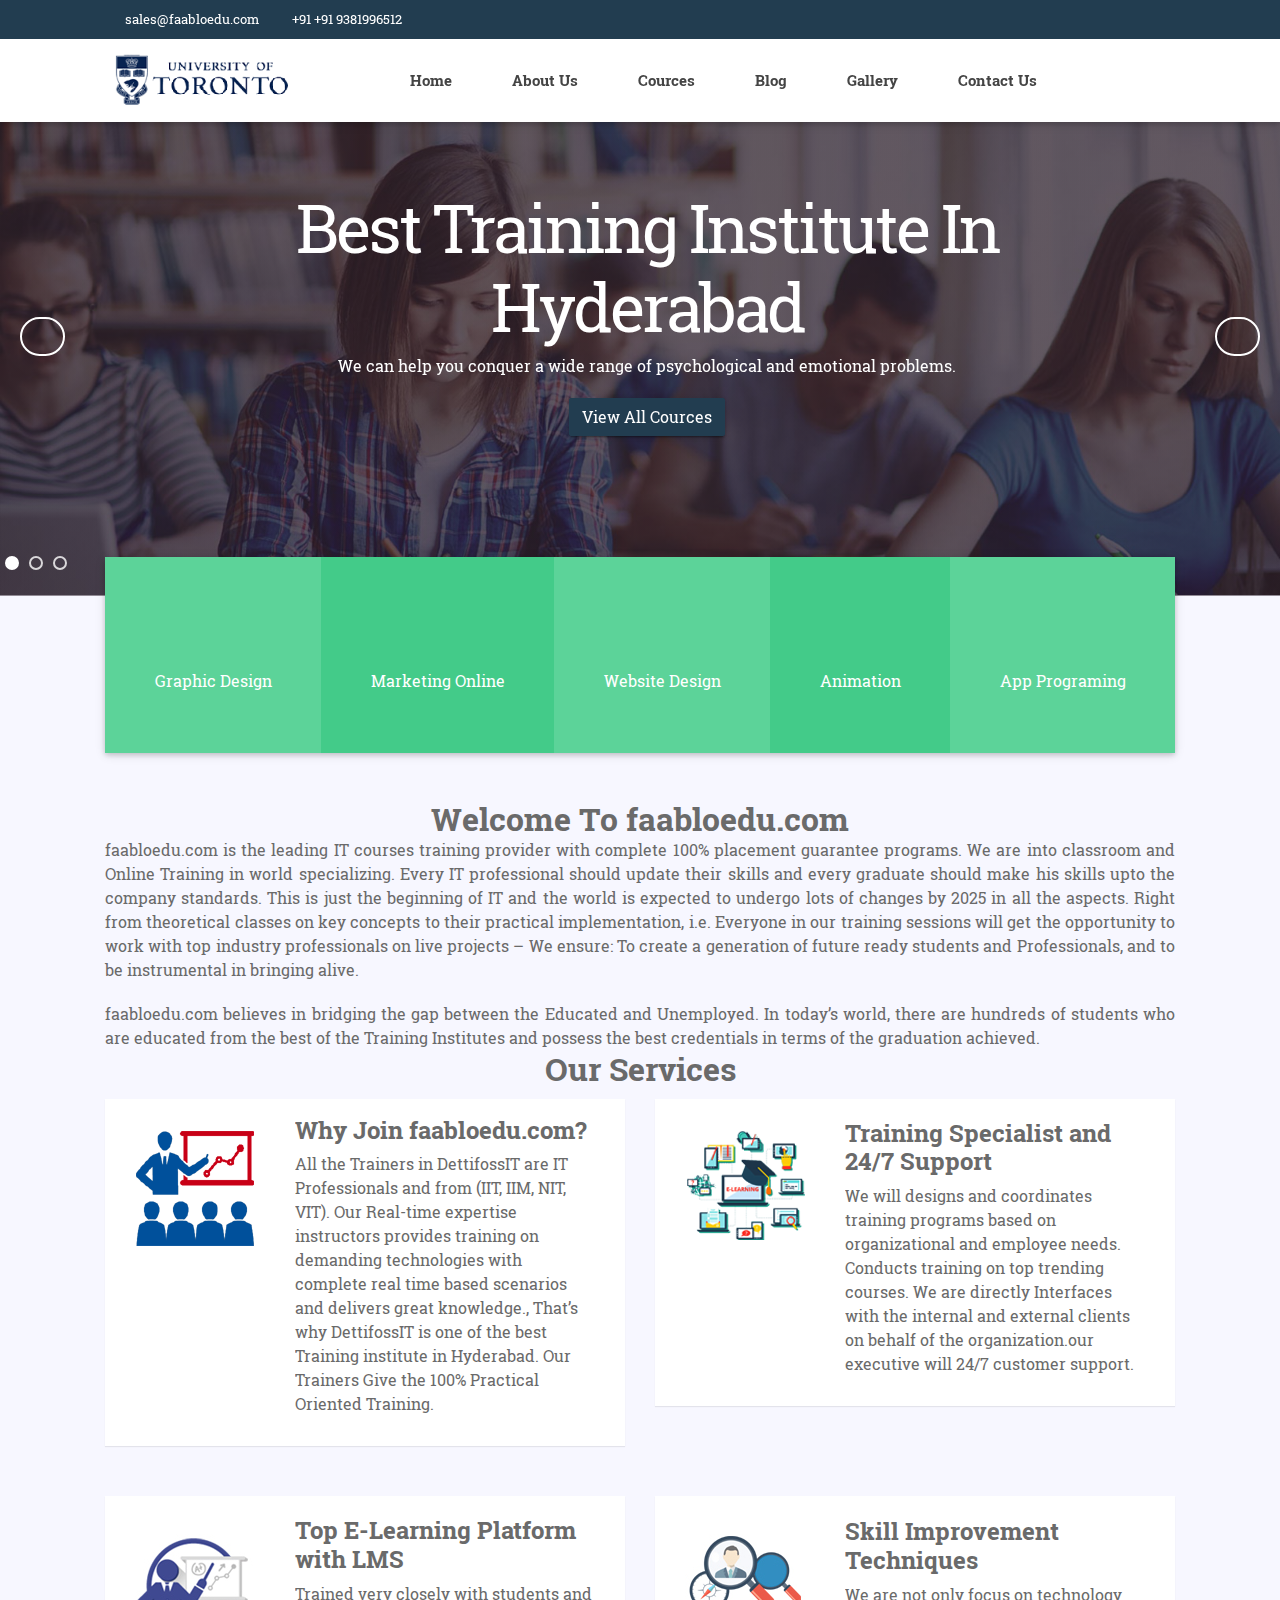
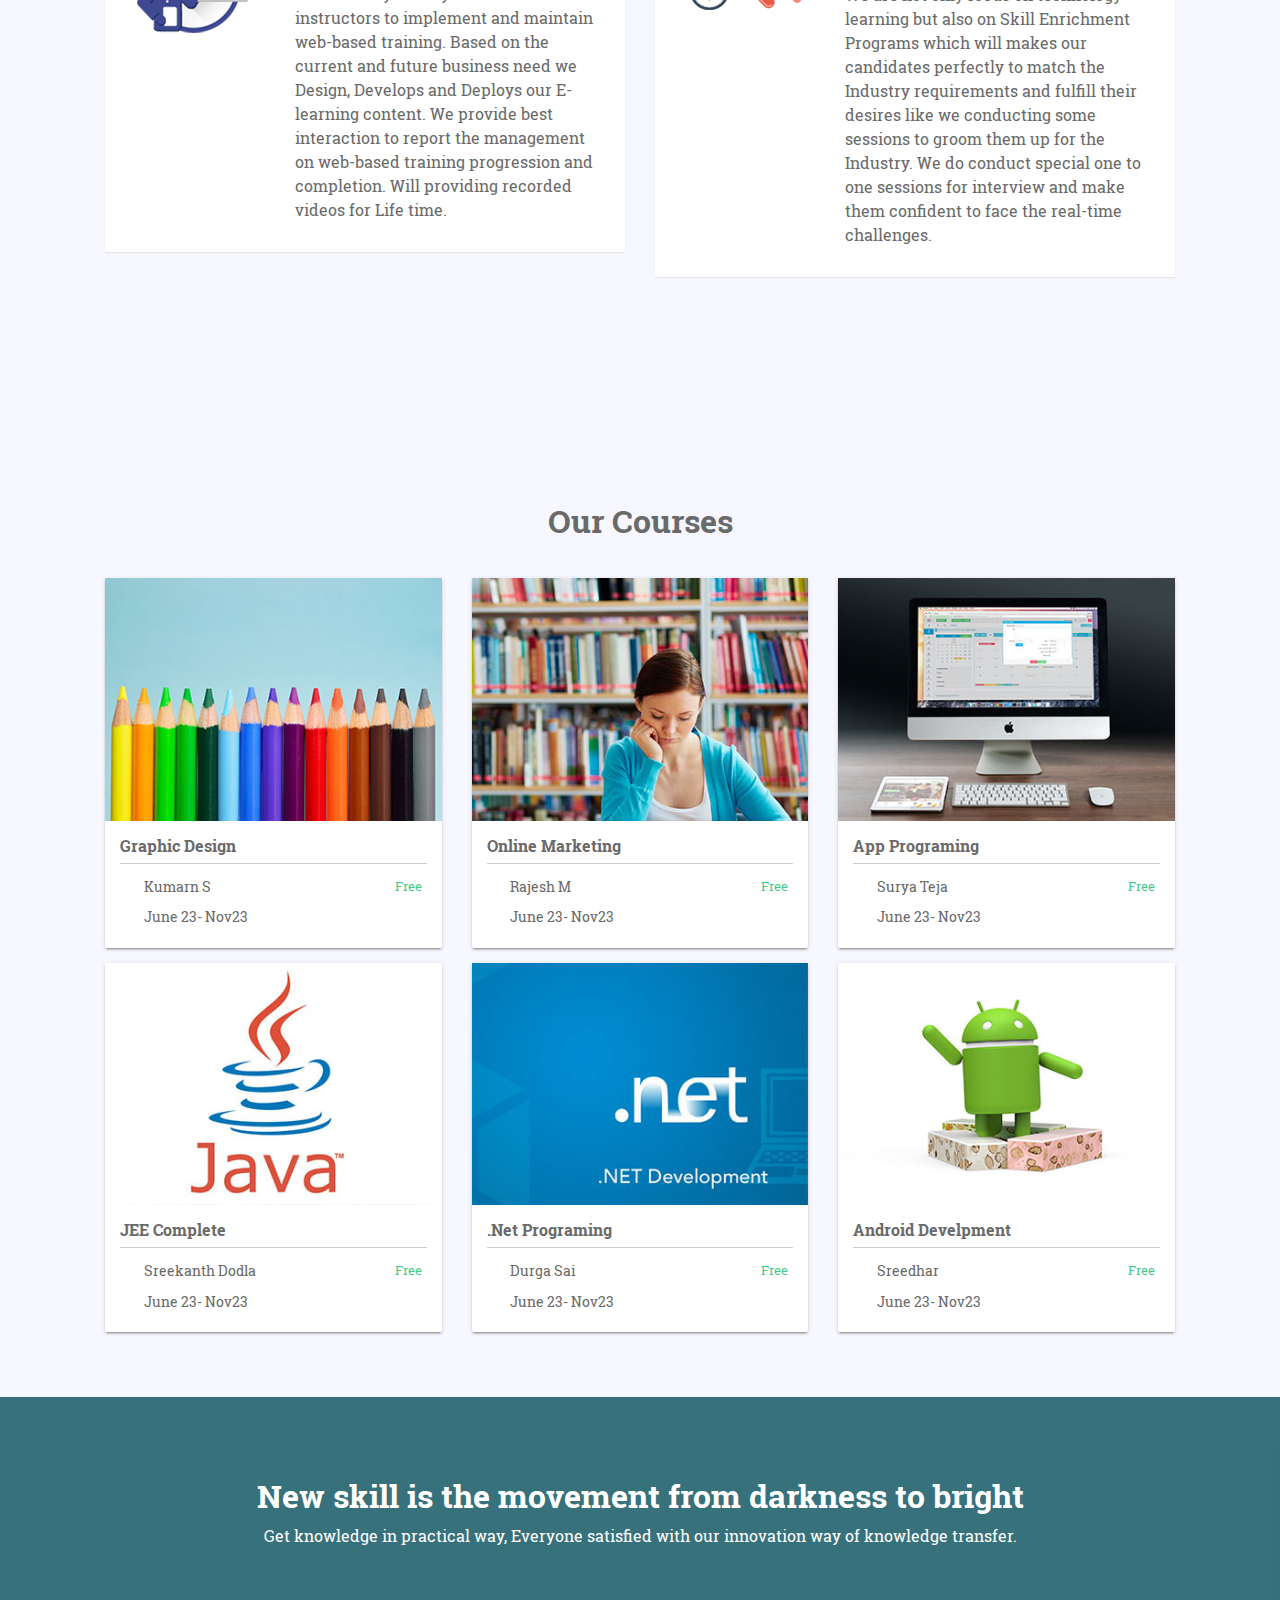
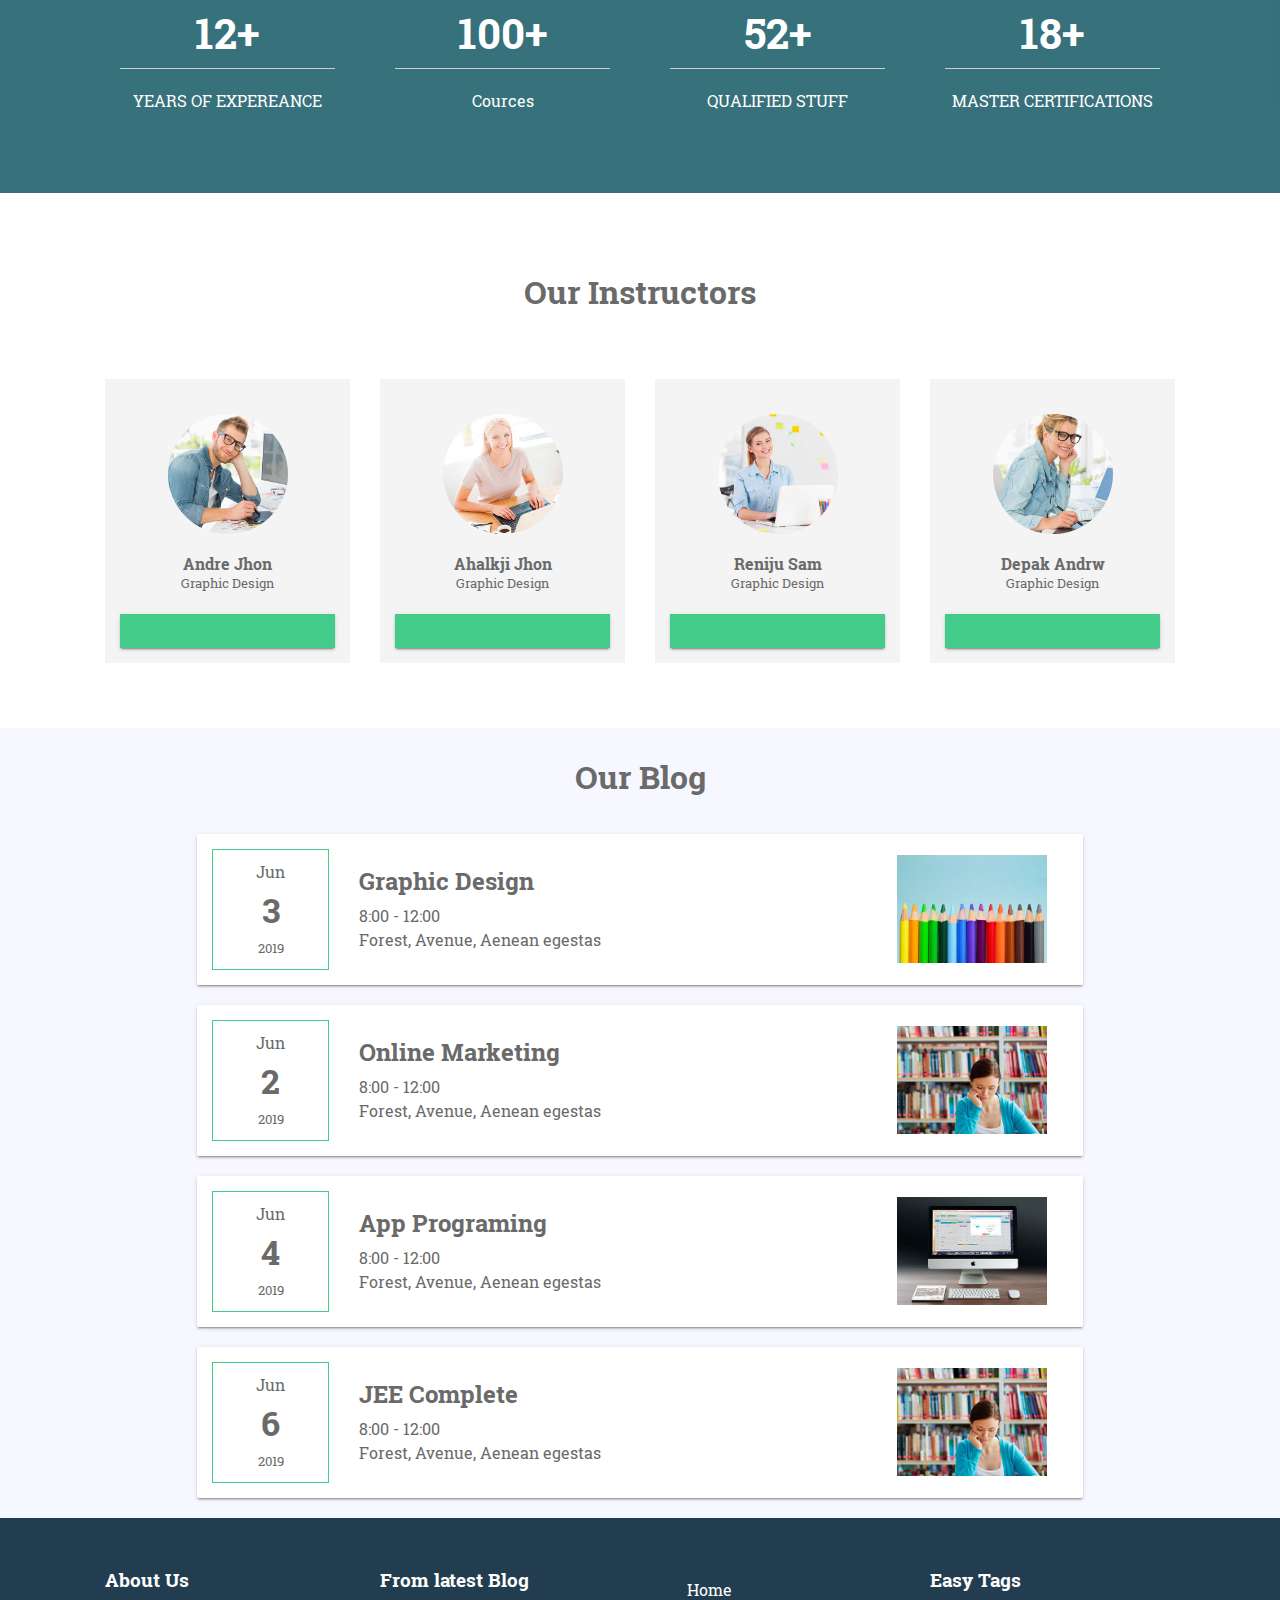
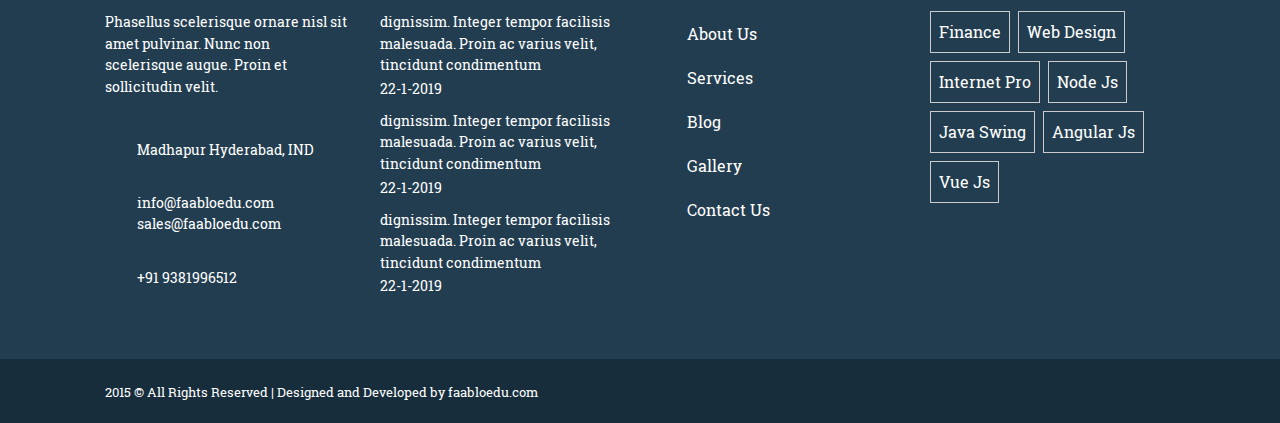
==== index.html @ 331299e4 "Add files via upload" ====
<!doctype html>
<html lang="en">

<head>
    <meta charset="utf-8">
    <meta name="viewport" content="width=device-width, initial-scale=1, shrink-to-fit=no">
    <title> faabloedu.com</title>

    <link rel="shortcut icon" href="assets/images/fav.jpg">
    <link rel="stylesheet" href="assets/css/bootstrap.min.css">
    <link rel="stylesheet" href="assets/css/fontawsom-all.min.css">
    <link rel="stylesheet" href="assets/plugins/slider/css/owl.carousel.min.css">
    <link rel="stylesheet" href="assets/plugins/slider/css/owl.theme.default.css">
    <link rel="stylesheet" type="text/css" href="assets/css/style.css" />
</head>

<body>
    
    <!-- ################# Header Starts Here#######################--->
    <header>
        <div class="header-top">
            <div class="container">
                <div class="row">
                    <div class="col-lg-7 col-md-12 left-item">
                        <ul>
                            <li><i class="fas fa-envelope-square"></i>sales@faabloedu.com</li>
                            <li><i class="fas fa-phone-square"></i> +91 +91 9381996512</li>
                        </ul>
                    </div>
                    <div class="col-lg-5 d-none d-lg-block right-item">
                        <ul>
                            <li><a><i class="fab fa-github"></i></a></li>
                            <li><a><i class="fab fa-google-plus-g"></i></a></li>
                            <li> <a><i class="fab fa-pinterest-p"></i></a></li>
                            <li><a><i class="fab fa-twitter"></i></a></li>
                            <li> <a><i class="fab fa-facebook-f"></i></a></li>
                        </ul>
                    </div>
                </div>

            </div>
        </div>
        <div id="nav-head" class="header-nav">
            <div class="container">
                <div class="row">
                    <div class="col-md-3 col-sm-12 nav-img">
                        <img src="assets/images/logo.png" alt="">
                       <a data-toggle="collapse" data-target="#menu" href="#menu" ><i class="fas d-block d-md-none small-menu fa-bars"></i></a>
                    </div>
                    <div id="menu" class="col-md-9 d-none d-md-block nav-item">
                        <ul>
                            <li><a href="index.html">Home</a></li>
                            <li><a href="about_us.html">About Us</a></li>
                            <li><a href="cources.html">Cources</a></li>
                            <li><a href="blog.html">Blog</a></li>
                            <li><a href="gallery.html">Gallery</a></li>
                            <li><a href="contact_us.html">Contact Us</a></li>
                        </ul>
                    </div>
                </div>

            </div>
        </div>

    </header>
    
    
    <!-- ################# Slider Starts Here#######################--->
     <div class="slider">
        <!-- Set up your HTML -->
        <div class="owl-carousel ">
            <div class="slider-img">
                <div class="item">
                    <div class="slider-img"><img src="assets/images/slider/slider-1.jpg" alt=""></div>
                    <div class="container">
                        <div class="row">
                            <div class="col-lg-offset-2 col-lg-8 col-md-offset-2 col-md-8 col-sm-12 col-xs-12">
                                <div class="slider-captions">
                                    <h1 class="slider-title">Best Training Institute In Hyderabad</h1>
                                    <p class="slider-text hidden-xs">We can help you conquer a wide range of psychological and emotional problems.</p>
                                    <a href="#" class="btn btn-success hidden-xs">View All Cources</a>
                                </div>
                            </div>
                        </div>
                    </div>
                </div>
            </div>
            <div class="item">
                <div class="slider-img"><img src="assets/images/slider/slider-2.jpg" alt=""></div>
                <div class="container">
                    <div class="row">
                        <div class="col-lg-offset-2 col-lg-8 col-md-offset-2 col-md-8 col-sm-12 col-xs-12">
                            <div class="slider-captions">
                                <h1 class="slider-title">ServiceNow Training in Hyderabad</h1>
                                <p class="slider-text hidden-xs">Guaranteed Placement and Software IT Training Institute</p>
                                <a href="#" class="btn btn-success hidden-xs">Schedule A Visit</a>
                            </div>
                        </div>
                    </div>
                </div>
            </div>
            <div class="item">
                <div class="slider-img"> <img src="assets/images/slider/slider-3.jpg" alt=""></div>
                <div class="container">
                    <div class="row">
                        <div class="col-lg-offset-2 col-lg-8 col-md-offset-2 col-md-8 col-sm-12 col-xs-12">
                            <div class="slider-captions">
                                <h1 class="slider-title">IT training with placement institute in Hyderabad</h1>
                                <p class="slider-text hidden-xs">Get knowledge in practical way, Everyone satisfied with our innovation way of knowledge transfer.</p>
                                <a href="#" class="btn btn-success hidden-xs">Join Today</a>
                            </div>
                        </div>
                    </div>
                </div>
            </div>
        </div>
    </div>
    
    
        <!-- ################# Key Features Starts Here#######################--->
    <div class="key-features">
        <div class="container">
            <div class="row key-row no-margin">
                <div class="box c1">
                   <i class="fas fa-project-diagram"></i>
                    <p>Graphic Design</p>
                </div>
                <div class="box c2">
                     <i class="fas fa-space-shuttle"></i>
                    <p>Marketing Online</p>
                </div>
                <div class="box c1">
                    <i class="fas fa-globe-americas"></i>
                    <p>Website Design</p>
                </div>
                <div class="box c2">
                    <i class="fas fa-feather-alt"></i>
                    <p>Animation</p>
                </div>
                <div class="box c1">
                     <i class="fab fa-app-store-ios"></i>
                    <p>App Programing</p>
                </div>
            </div>
        </div>
    </div>
<style>
    .flat-row {
    clear: both;
    display: block;
    position: relative;
    padding-top: 180px;
    padding-right: 0;
    padding-bottom: 0px;
    padding-left: 0;
}
</style>
    
        <section class="flat-row padding2">
            <div class="container">
		<div class="row">
                    <div class="col-lg-12 col-md-12 col-sm-12">
                    <div class="title-section style3 text-center">
                        <h2 class="title" style="margin-bottom:0px!important;">Welcome To faabloedu.com</h2>
                    </div>
                   
                    <p style="margin-bottom:20px;" align="justify">faabloedu.com is the leading IT courses training provider with complete 100% placement guarantee programs. We are into classroom and Online Training in world specializing. Every IT professional should update their skills and every graduate should make his skills upto the company standards. This is just the beginning of IT and the world is expected to undergo lots of changes by 2025 in all the aspects. Right from theoretical classes on key concepts to their practical implementation, i.e.  Everyone in our training sessions will get the opportunity to work with top industry professionals on live projects – We ensure: To create a generation of future ready students and Professionals, and to be instrumental in bringing alive.</p>

<p align="justify">faabloedu.com believes in bridging the gap between the Educated and Unemployed. In today’s world, there are hundreds of students who are educated from the best of the Training Institutes and possess the best credentials in terms of the graduation achieved.</p>
<!-- <p>We provide Servicenow training in Hyderabd, Azure Devops Training in Hyderabad, </p> -->
                    </div>
                 </div>
            </div>
            </section>

            <style>
                .section-services .service-item {
    background: #FFFFFF;
    padding: 30px;
    margin-bottom: 30px;
    position: relative;
    box-shadow: 0 1px 1px rgb(0 0 0 / 8%);
    -moz-box-shadow: 0 1px 1px rgba(0, 0, 0, 0.08);
    -webkit-box-shadow: 0 1px 1px rgb(0 0 0 / 8%);
    transition: all 100ms ease-out 0s;
}

.section-services .service-item {
    background: #FFFFFF;
    padding: 30px;
    margin-bottom: 30px;
    position: relative;
    box-shadow: 0 1px 1px rgb(0 0 0 / 8%);
    -moz-box-shadow: 0 1px 1px rgba(0, 0, 0, 0.08);
    -webkit-box-shadow: 0 1px 1px rgb(0 0 0 / 8%);
    transition: all 100ms ease-out 0s;
}
.section-services .service-item .service-image img {
    max-width: 120px;
    height: auto;
}
.section-services .service-item .service-content {
    overflow: hidden;
}


            </style>

            <!----->

            <section id="services"  class="section-services section-padding section-meta onepage-section" >                       
                <div class="container">
                <div class="title-section style3 text-center">
                           <h2 class="title" style="margin-bottom:0px!important;">Our Services</h2>
                       </div>
                                  
                                   <div class="row">
                                                   <div class="col-sm-6 col-md-6 col-lg-6 wow slideInUp" style="padding-top:10px;">
                                   <div class="service-item ">
                                   <div class="service-image"><img src="images/Classroom-Learning-Icon.png" alt="Why Join Dettifoss"/></div>                                    
                                   <div class="service-content" style="margin-top: -130px;margin-left: 160px;">
                                           <h4 class="service-title">Why Join faabloedu.com?</h4>
                                           <p>All the Trainers in DettifossIT are IT Professionals and from (IIT, IIM, NIT, VIT). Our Real-time expertise instructors provides training on demanding technologies with complete real time based scenarios and delivers great knowledge., That’s why DettifossIT is one of the best Training institute in Hyderabad. Our Trainers Give the 100% Practical Oriented Training.</p>
                                       </div>
                                   </div>
                               </div>
                                  <div class="col-sm-6 col-md-6 col-lg-6 wow slideInUp"  style="padding-top:10px;">
                                   <div class="service-item ">
                                    <div class="service-image">
                                      <img src="images/feature7.png" alt="Online Training"/></div>                                   
                                        <div class="service-content" style="margin-top: -130px;margin-left: 160px;">
                                           <h4 class="service-title">Training Specialist and 24/7 Support </h4>
                                           <p>We will designs and coordinates training programs based on organizational and employee needs. Conducts training on top trending courses. We are directly  Interfaces with the internal and external clients on behalf of the organization.our executive will 24/7 customer support. </p><!-- ... <br/><a href="">- See more </a> -->
                                       </div>
                                   </div>
                               </div>
                                 <div class="col-sm-6 col-md-6 col-lg-6 clearleft wow slideInUp"  style="padding-top:20px;">
                                 <div class="service-item ">
                                 <div class="service-image">
                                 <img src="images/publicworkshop-icon-blue.jpg" alt="Top E-Learning Platform with LMS"/></div>                                    
                                 <div class="service-content" style="margin-top: -130px;margin-left: 160px;">
                                           <h4 class="service-title">Top E-Learning Platform with LMS </h4>
                                           <p>Trained very closely with students and instructors to implement and maintain web-based training. Based on the current and future business need we Design, Develops and Deploys our E-learning content. We provide best interaction to report the management on web-based training progression and completion. Will providing recorded videos for Life time. </p>
                                       </div>
                                   </div>
                               </div>
                                   <div class="col-sm-6 col-md-6 col-lg-6 wow slideInUp"  style="padding-top:20px;">
                                   <div class="service-item ">
                                   <div class="service-image">
                                   <img src="images/RPO-icon1.jpg" alt="Skill Improvement Techniques"/></div>                                    
                                   <div class="service-content" style="margin-top: -100px;margin-left: 160px;">
                                           <h4 class="service-title">Skill Improvement Techniques</h4>
                                           <p>We are not only focus on technology learning but also on Skill Enrichment Programs which will makes our candidates perfectly to match the Industry requirements and fulfill their desires like we conducting some sessions to groom them up for the Industry. We do conduct special one to one sessions for interview and make them confident to face the real-time challenges.</p>
                                       </div>
                                   </div>
                               </div>
                                               </div>
               </div>
                               </section>



  

    
    
<!-- ################# popular Cources Starts Here#######################--->
<div class="popular-cources">
    <div class="container">
        <div class="session-title row">
            <h2>Our Courses</h2>
        </div>
        <div class="row courc-ro">
            <div class="col-md-4">
                <div class="courc-card">
                    <img src="assets/images/cources/cource-1.jpg" alt="">
                    <div class="cource-det">
                        <h6>Graphic Design</h6>
                        <ul>
                            <li><i class="fas fa-graduation-cap"></i> Kumarn S <span>Free</span></li>
                            <li><i class="far fa-calendar-plus"></i> June 23- Nov23</li>
                        </ul>
                    </div>
                </div>
            </div>
            <div class="col-md-4">
                <div class="courc-card">
                    <img src="assets/images/cources/cource-2.jpg" alt="">
                    <div class="cource-det">
                        <h6>Online Marketing</h6>
                        <ul>
                            <li><i class="fas fa-graduation-cap"></i> Rajesh M <span>Free</span></li>
                            <li><i class="far fa-calendar-plus"></i> June 23- Nov23</li>
                        </ul>
                    </div>
                </div>
            </div>
            <div class="col-md-4">
                <div class="courc-card">
                    <img src="assets/images/cources/cource-3.jpg" alt="">
                    <div class="cource-det">
                        <h6>App Programing</h6>
                        <ul>
                            <li><i class="fas fa-graduation-cap"></i> Surya Teja <span>Free</span></li>
                            <li><i class="far fa-calendar-plus"></i> June 23- Nov23</li>
                        </ul>
                    </div>
                </div>
            </div>
            <div class="col-md-4">
                <div class="courc-card">
                    <img src="assets/images/cources/cource-4.jpg" alt="">
                    <div class="cource-det">
                        <h6>JEE Complete</h6>
                        <ul>
                            <li><i class="fas fa-graduation-cap"></i> Sreekanth Dodla <span>Free</span></li>
                            <li><i class="far fa-calendar-plus"></i> June 23- Nov23</li>
                        </ul>
                    </div>
                </div>
            </div>
            <div class="col-md-4">
                <div class="courc-card">
                    <img src="assets/images/cources/cource-5.jpg" alt="">
                    <div class="cource-det">
                        <h6>.Net Programing</h6>
                        <ul>
                            <li><i class="fas fa-graduation-cap"></i> Durga Sai <span>Free</span></li>
                            <li><i class="far fa-calendar-plus"></i> June 23- Nov23</li>
                        </ul>
                    </div>
                </div>
            </div>
            <div class="col-md-4">
                <div class="courc-card">
                    <img src="assets/images/cources/cource-6.jpg" alt="">
                    <div class="cource-det">
                        <h6>Android Develpment</h6>
                        <ul>
                            <li><i class="fas fa-graduation-cap"></i> Sreedhar <span>Free</span></li>
                            <li><i class="far fa-calendar-plus"></i> June 23- Nov23</li>
                        </ul>
                    </div>
                </div>
            </div>
        </div>
    </div>
</div>  
         

        
  <!-- ################# University Number Starts Here#######################--->


    <div class="doctor-message">
        <div class="inner-lay">
            <div class="container">
               <div class="row session-title">
                   <h2>New skill is the movement from darkness to bright</h2>
                   <p>Get knowledge in practical way, Everyone satisfied with our innovation way of knowledge transfer.</p>
               </div>
                <div class="row">
                    <div class="col-sm-3 numb">
                        <h3>12+</h3>
                        <span>YEARS OF EXPEREANCE</span>
                    </div>
                    <div class="col-sm-3 numb">
                        <h3>100+</h3>
                        <span>Cources</span>
                    </div>
                    <div class="col-sm-3 numb">
                        <h3>52+</h3>
                        <span>QUALIFIED STUFF</span>
                    </div>
                    <div class="col-sm-3 numb">
                        <h3>18+</h3>
                        <span>MASTER CERTIFICATIONS</span>
                    </div>
                </div>
            </div>

        </div>

    </div>     
         
         
         
          
<!-- ################# Our Instructors Starts Here#######################--->    

<div class="our-instructor">
    <div class="container">
         <div class="session-title row">
            <h2>Our Instructors</h2>
        </div>
        <div class="instruct-row row">
            <div class="col-md-3">
                <div class="instruct-card">
                    <img src="assets/images/team/avatar-2.jpg" alt="">
                <h6>Andre Jhon</h6>
                <p>Graphic Design</p>
                
                <ul>
                    <li><i class="fab fa-facebook-f"></i></li>
                    <li><i class="fab fa-twitter"></i></li>
                    <li><i class="fab fa-linkedin-in"></i></li>
                    <li><i class="fab fa-pinterest-p"></i></li>
                </ul>
                </div>
            </div>
             <div class="col-md-3">
                <div class="instruct-card">
                    <img src="assets/images/team/avatar-3.jpg" alt="">
                <h6>Ahalkji Jhon</h6>
                <p>Graphic Design</p>
                
                <ul>
                    <li><i class="fab fa-facebook-f"></i></li>
                    <li><i class="fab fa-twitter"></i></li>
                    <li><i class="fab fa-linkedin-in"></i></li>
                    <li><i class="fab fa-pinterest-p"></i></li>
                </ul>
                </div>
            </div>
             <div class="col-md-3">
                <div class="instruct-card">
                    <img src="assets/images/team/avatar-5.jpg" alt="">
                <h6>Reniju Sam</h6>
                <p>Graphic Design</p>
                
                <ul>
                    <li><i class="fab fa-facebook-f"></i></li>
                    <li><i class="fab fa-twitter"></i></li>
                    <li><i class="fab fa-linkedin-in"></i></li>
                    <li><i class="fab fa-pinterest-p"></i></li>
                </ul>
                </div>
            </div>
             <div class="col-md-3">
                <div class="instruct-card">
                    <img src="assets/images/team/avatar-4.jpg" alt="">
                <h6>Depak Andrw</h6>
                <p>Graphic Design</p>
                
                <ul>
                    <li><i class="fab fa-facebook-f"></i></li>
                    <li><i class="fab fa-twitter"></i></li>
                    <li><i class="fab fa-linkedin-in"></i></li>
                    <li><i class="fab fa-pinterest-p"></i></li>
                </ul>
                </div>
            </div>
        </div>
    </div>
</div> 
          
 <!-- ################# Our Blog Starts Here#######################---> 
 
                   
<div class="our-blog">
    <div class="container">
         <div class="session-title row">
            <h2>Our Blog</h2>
        </div>
        
        <div class="row-blog row">
            <div class="col-md-10 vbf mx-auto">
                <div class="blog-card row">
                
                        <div class="col-2">
                           <div class="date-box">
                                <span>Jun</span>
                                <p>3</p>
                                <small>2019</small>
                           </div>
                           
                        </div>
                        <div class="col-7 setv">
                            <h4>Graphic Design
                            </h4>
                            <ul>
                                <li>8:00 - 12:00</li>
                                <li>Forest, Avenue, Aenean egestas</li>
                            </ul>
                        </div>
                        <div class="col-3 img-cv">
                            <img src="assets/images/cources/cource-1.jpg" alt="">
                        </div>
                    </div>
                    
                 <div class="blog-card row">
                
                        <div class="col-2">
                           <div class="date-box">
                                <span>Jun</span>
                                <p>2</p>
                                <small>2019</small>
                           </div>
                           
                        </div>
                        <div class="col-7 setv">
                            <h4>Online Marketing</h4>
                            <ul>
                                <li>8:00 - 12:00</li>
                                <li>Forest, Avenue, Aenean egestas</li>
                            </ul>
                        </div>
                        <div class="col-3 img-cv">
                            <img src="assets/images/cources/cource-2.jpg" alt="">
                        </div>
                    </div>
                    
                    
                 <div class="blog-card row">
                
                        <div class="col-2">
                           <div class="date-box">
                                <span>Jun</span>
                                <p>4</p>
                                <small>2019</small>
                           </div>
                           
                        </div>
                        <div class="col-7 setv">
                            <h4>App Programing
                            </h4>
                            <ul>
                                <li>8:00 - 12:00</li>
                                <li>Forest, Avenue, Aenean egestas</li>
                            </ul>
                        </div>
                        <div class="col-3 img-cv">
                            <img src="assets/images/cources/cource-3.jpg" alt="">
                        </div>
                    </div>
                    
                    
                 <div class="blog-card row">
                
                        <div class="col-2">
                           <div class="date-box">
                                <span>Jun</span>
                                <p>6</p>
                                <small>2019</small>
                           </div>
                           
                        </div>
                        <div class="col-7 setv">
                            <h4>JEE Complete</h4>
                            <ul>
                                <li>8:00 - 12:00</li>
                                <li>Forest, Avenue, Aenean egestas</li>
                            </ul>
                        </div>
                        <div class="col-3 img-cv">
                            <img src="assets/images/cources/cource-2.jpg" alt="">
                        </div>
                    </div>
                
            </div>
        </div>
    </div>
</div>
          
  <!-- ################# Our Footer Starts Here#######################---> 
  
                  
<footer>
    <div class="container">
        <div class="row">
            <div class="col-md-3 about">
                <h2>About Us</h2>
                <p>Phasellus scelerisque ornare nisl sit amet pulvinar. Nunc non scelerisque augue. Proin et sollicitudin velit. </p>
                
                <div class="foot-address">
                    <div class="icon">
                        <i class="fas fa-map-marker-alt"></i>
                    </div>
                    <div class="addet">
                        
                        Madhapur
                        Hyderabad, IND 
                    </div>
                </div>
                <div class="foot-address">
                    <div class="icon">
                        <i class="far fa-envelope-open"></i>
                    </div>
                    <div class="addet">
                        info@faabloedu.com <br>
                        sales@faabloedu.com
                    </div>
                </div>
                <div class="foot-address">
                    <div class="icon">
                         <i class="fas fa-mobile-alt"></i>
                    </div>
                    <div class="addet">
                        +91 9381996512 <br>
                        
                    </div>
                </div>
            </div>
            <div class="col-md-3 fotblog">
                <h2>From latest Blog</h2>
                <div class="blohjb">
                    <p>dignissim. Integer tempor facilisis malesuada. Proin ac varius velit, tincidunt condimentum</p>
                    <span>22-1-2019</span>
                </div>
                <div class="blohjb">
                    <p>dignissim. Integer tempor facilisis malesuada. Proin ac varius velit, tincidunt condimentum</p>
                    <span>22-1-2019</span>
                </div>
                <div class="blohjb">
                    <p>dignissim. Integer tempor facilisis malesuada. Proin ac varius velit, tincidunt condimentum</p>
                    <span>22-1-2019</span>
                </div>
            </div>
            <div class="col-md-3 glink">
                <ul>
                    <li><a href="index.html"><i class="fas fa-angle-double-right"></i>Home</a></li>
                    <li><a href="about_us.html"><i class="fas fa-angle-double-right"></i>About Us</a></li>
                    <li><a href="services.html"><i class="fas fa-angle-double-right"></i>Services</a></li>
                    <li><a href="blog.html"><i class="fas fa-angle-double-right"></i>Blog</a></li>
                    <li><a href="pricing.html"><i class="fas fa-angle-double-right"></i>Gallery</a></li>
                    <li><a href="contact_us.html"><i class="fas fa-angle-double-right"></i>Contact Us</a></li>
                </ul>
            </div>
            <div class="col-md-3 tags">
                <h2>Easy Tags</h2>
                <ul>
                    <li>Finance</li>
                    <li>Web Design</li>
                    <li>Internet Pro</li>
                    <li>Node Js</li>
                    <li>Java Swing</li>
                    <li>Angular Js</li>
                    <li>Vue Js</li>
                </ul>
            </div>
        </div>
    </div>
</footer>
<div class="copy">
            <div class="container">
                <a href="https://www.smarteyeapps.com/">2015 &copy; All Rights Reserved | Designed and Developed by faabloedu.com</a>
                
                <span>
                <a><i class="fab fa-github"></i></a>
                <a><i class="fab fa-google-plus-g"></i></a>
                <a><i class="fab fa-pinterest-p"></i></a>
                <a><i class="fab fa-twitter"></i></a>
                <a><i class="fab fa-facebook-f"></i></a>
        </span>
            </div>

        </div>          
           
</body>

<script src="assets/js/jquery-3.2.1.min.js"></script>
<script src="assets/js/popper.min.js"></script>
<script src="assets/js/bootstrap.min.js"></script>
<script src="assets/plugins/slider/js/owl.carousel.min.js"></script>
<script src="assets/js/script.js"></script>


</html>
---- assets/css/fontawsom-all.min.css ----
/*!
 * Font Awesome Free 5.3.1 by @fontawesome - https://fontawesome.com
 * License - https://fontawesome.com/license/free (Icons: CC BY 4.0, Fonts: SIL OFL 1.1, Code: MIT License)
 */
.fa,.fab,.fal,.far,.fas{-moz-osx-font-smoothing:grayscale;-webkit-font-smoothing:antialiased;display:inline-block;font-style:normal;font-variant:normal;text-rendering:auto;line-height:1}.fa-lg{font-size:1.33333em;line-height:.75em;vertical-align:-.0667em}.fa-xs{font-size:.75em}.fa-sm{font-size:.875em}.fa-1x{font-size:1em}.fa-2x{font-size:2em}.fa-3x{font-size:3em}.fa-4x{font-size:4em}.fa-5x{font-size:5em}.fa-6x{font-size:6em}.fa-7x{font-size:7em}.fa-8x{font-size:8em}.fa-9x{font-size:9em}.fa-10x{font-size:10em}.fa-fw{text-align:center;width:1.25em}.fa-ul{list-style-type:none;margin-left:2.5em;padding-left:0}.fa-ul>li{position:relative}.fa-li{left:-2em;position:absolute;text-align:center;width:2em;line-height:inherit}.fa-border{border:.08em solid #eee;border-radius:.1em;padding:.2em .25em .15em}.fa-pull-left{float:left}.fa-pull-right{float:right}.fa.fa-pull-left,.fab.fa-pull-left,.fal.fa-pull-left,.far.fa-pull-left,.fas.fa-pull-left{margin-right:.3em}.fa.fa-pull-right,.fab.fa-pull-right,.fal.fa-pull-right,.far.fa-pull-right,.fas.fa-pull-right{margin-left:.3em}.fa-spin{animation:fa-spin 2s infinite linear}.fa-pulse{animation:fa-spin 1s infinite steps(8)}@keyframes fa-spin{0%{transform:rotate(0deg)}to{transform:rotate(1turn)}}.fa-rotate-90{-ms-filter:"progid:DXImageTransform.Microsoft.BasicImage(rotation=1)";transform:rotate(90deg)}.fa-rotate-180{-ms-filter:"progid:DXImageTransform.Microsoft.BasicImage(rotation=2)";transform:rotate(180deg)}.fa-rotate-270{-ms-filter:"progid:DXImageTransform.Microsoft.BasicImage(rotation=3)";transform:rotate(270deg)}.fa-flip-horizontal{-ms-filter:"progid:DXImageTransform.Microsoft.BasicImage(rotation=0, mirror=1)";transform:scaleX(-1)}.fa-flip-vertical{transform:scaleY(-1)}.fa-flip-horizontal.fa-flip-vertical,.fa-flip-vertical{-ms-filter:"progid:DXImageTransform.Microsoft.BasicImage(rotation=2, mirror=1)"}.fa-flip-horizontal.fa-flip-vertical{transform:scale(-1)}:root .fa-flip-horizontal,:root .fa-flip-vertical,:root .fa-rotate-90,:root .fa-rotate-180,:root .fa-rotate-270{-webkit-filter:none;filter:none}.fa-stack{display:inline-block;height:2em;line-height:2em;position:relative;vertical-align:middle;width:2em}.fa-stack-1x,.fa-stack-2x{left:0;position:absolute;text-align:center;width:100%}.fa-stack-1x{line-height:inherit}.fa-stack-2x{font-size:2em}.fa-inverse{color:#fff}.fa-500px:before{content:"\f26e"}.fa-accessible-icon:before{content:"\f368"}.fa-accusoft:before{content:"\f369"}.fa-ad:before{content:"\f641"}.fa-address-book:before{content:"\f2b9"}.fa-address-card:before{content:"\f2bb"}.fa-adjust:before{content:"\f042"}.fa-adn:before{content:"\f170"}.fa-adversal:before{content:"\f36a"}.fa-affiliatetheme:before{content:"\f36b"}.fa-air-freshener:before{content:"\f5d0"}.fa-algolia:before{content:"\f36c"}.fa-align-center:before{content:"\f037"}.fa-align-justify:before{content:"\f039"}.fa-align-left:before{content:"\f036"}.fa-align-right:before{content:"\f038"}.fa-alipay:before{content:"\f642"}.fa-allergies:before{content:"\f461"}.fa-amazon:before{content:"\f270"}.fa-amazon-pay:before{content:"\f42c"}.fa-ambulance:before{content:"\f0f9"}.fa-american-sign-language-interpreting:before{content:"\f2a3"}.fa-amilia:before{content:"\f36d"}.fa-anchor:before{content:"\f13d"}.fa-android:before{content:"\f17b"}.fa-angellist:before{content:"\f209"}.fa-angle-double-down:before{content:"\f103"}.fa-angle-double-left:before{content:"\f100"}.fa-angle-double-right:before{content:"\f101"}.fa-angle-double-up:before{content:"\f102"}.fa-angle-down:before{content:"\f107"}.fa-angle-left:before{content:"\f104"}.fa-angle-right:before{content:"\f105"}.fa-angle-up:before{content:"\f106"}.fa-angry:before{content:"\f556"}.fa-angrycreative:before{content:"\f36e"}.fa-angular:before{content:"\f420"}.fa-ankh:before{content:"\f644"}.fa-app-store:before{content:"\f36f"}.fa-app-store-ios:before{content:"\f370"}.fa-apper:before{content:"\f371"}.fa-apple:before{content:"\f179"}.fa-apple-alt:before{content:"\f5d1"}.fa-apple-pay:before{content:"\f415"}.fa-archive:before{content:"\f187"}.fa-archway:before{content:"\f557"}.fa-arrow-alt-circle-down:before{content:"\f358"}.fa-arrow-alt-circle-left:before{content:"\f359"}.fa-arrow-alt-circle-right:before{content:"\f35a"}.fa-arrow-alt-circle-up:before{content:"\f35b"}.fa-arrow-circle-down:before{content:"\f0ab"}.fa-arrow-circle-left:before{content:"\f0a8"}.fa-arrow-circle-right:before{content:"\f0a9"}.fa-arrow-circle-up:before{content:"\f0aa"}.fa-arrow-down:before{content:"\f063"}.fa-arrow-left:before{content:"\f060"}.fa-arrow-right:before{content:"\f061"}.fa-arrow-up:before{content:"\f062"}.fa-arrows-alt:before{content:"\f0b2"}.fa-arrows-alt-h:before{content:"\f337"}.fa-arrows-alt-v:before{content:"\f338"}.fa-assistive-listening-systems:before{content:"\f2a2"}.fa-asterisk:before{content:"\f069"}.fa-asymmetrik:before{content:"\f372"}.fa-at:before{content:"\f1fa"}.fa-atlas:before{content:"\f558"}.fa-atom:before{content:"\f5d2"}.fa-audible:before{content:"\f373"}.fa-audio-description:before{content:"\f29e"}.fa-autoprefixer:before{content:"\f41c"}.fa-avianex:before{content:"\f374"}.fa-aviato:before{content:"\f421"}.fa-award:before{content:"\f559"}.fa-aws:before{content:"\f375"}.fa-backspace:before{content:"\f55a"}.fa-backward:before{content:"\f04a"}.fa-balance-scale:before{content:"\f24e"}.fa-ban:before{content:"\f05e"}.fa-band-aid:before{content:"\f462"}.fa-bandcamp:before{content:"\f2d5"}.fa-barcode:before{content:"\f02a"}.fa-bars:before{content:"\f0c9"}.fa-baseball-ball:before{content:"\f433"}.fa-basketball-ball:before{content:"\f434"}.fa-bath:before{content:"\f2cd"}.fa-battery-empty:before{content:"\f244"}.fa-battery-full:before{content:"\f240"}.fa-battery-half:before{content:"\f242"}.fa-battery-quarter:before{content:"\f243"}.fa-battery-three-quarters:before{content:"\f241"}.fa-bed:before{content:"\f236"}.fa-beer:before{content:"\f0fc"}.fa-behance:before{content:"\f1b4"}.fa-behance-square:before{content:"\f1b5"}.fa-bell:before{content:"\f0f3"}.fa-bell-slash:before{content:"\f1f6"}.fa-bezier-curve:before{content:"\f55b"}.fa-bible:before{content:"\f647"}.fa-bicycle:before{content:"\f206"}.fa-bimobject:before{content:"\f378"}.fa-binoculars:before{content:"\f1e5"}.fa-birthday-cake:before{content:"\f1fd"}.fa-bitbucket:before{content:"\f171"}.fa-bitcoin:before{content:"\f379"}.fa-bity:before{content:"\f37a"}.fa-black-tie:before{content:"\f27e"}.fa-blackberry:before{content:"\f37b"}.fa-blender:before{content:"\f517"}.fa-blind:before{content:"\f29d"}.fa-blogger:before{content:"\f37c"}.fa-blogger-b:before{content:"\f37d"}.fa-bluetooth:before{content:"\f293"}.fa-bluetooth-b:before{content:"\f294"}.fa-bold:before{content:"\f032"}.fa-bolt:before{content:"\f0e7"}.fa-bomb:before{content:"\f1e2"}.fa-bone:before{content:"\f5d7"}.fa-bong:before{content:"\f55c"}.fa-book:before{content:"\f02d"}.fa-book-open:before{content:"\f518"}.fa-book-reader:before{content:"\f5da"}.fa-bookmark:before{content:"\f02e"}.fa-bowling-ball:before{content:"\f436"}.fa-box:before{content:"\f466"}.fa-box-open:before{content:"\f49e"}.fa-boxes:before{content:"\f468"}.fa-braille:before{content:"\f2a1"}.fa-brain:before{content:"\f5dc"}.fa-briefcase:before{content:"\f0b1"}.fa-briefcase-medical:before{content:"\f469"}.fa-broadcast-tower:before{content:"\f519"}.fa-broom:before{content:"\f51a"}.fa-brush:before{content:"\f55d"}.fa-btc:before{content:"\f15a"}.fa-bug:before{content:"\f188"}.fa-building:before{content:"\f1ad"}.fa-bullhorn:before{content:"\f0a1"}.fa-bullseye:before{content:"\f140"}.fa-burn:before{content:"\f46a"}.fa-buromobelexperte:before{content:"\f37f"}.fa-bus:before{content:"\f207"}.fa-bus-alt:before{content:"\f55e"}.fa-business-time:before{content:"\f64a"}.fa-buysellads:before{content:"\f20d"}.fa-calculator:before{content:"\f1ec"}.fa-calendar:before{content:"\f133"}.fa-calendar-alt:before{content:"\f073"}.fa-calendar-check:before{content:"\f274"}.fa-calendar-minus:before{content:"\f272"}.fa-calendar-plus:before{content:"\f271"}.fa-calendar-times:before{content:"\f273"}.fa-camera:before{content:"\f030"}.fa-camera-retro:before{content:"\f083"}.fa-cannabis:before{content:"\f55f"}.fa-capsules:before{content:"\f46b"}.fa-car:before{content:"\f1b9"}.fa-car-alt:before{content:"\f5de"}.fa-car-battery:before{content:"\f5df"}.fa-car-crash:before{content:"\f5e1"}.fa-car-side:before{content:"\f5e4"}.fa-caret-down:before{content:"\f0d7"}.fa-caret-left:before{content:"\f0d9"}.fa-caret-right:before{content:"\f0da"}.fa-caret-square-down:before{content:"\f150"}.fa-caret-square-left:before{content:"\f191"}.fa-caret-square-right:before{content:"\f152"}.fa-caret-square-up:before{content:"\f151"}.fa-caret-up:before{content:"\f0d8"}.fa-cart-arrow-down:before{content:"\f218"}.fa-cart-plus:before{content:"\f217"}.fa-cc-amazon-pay:before{content:"\f42d"}.fa-cc-amex:before{content:"\f1f3"}.fa-cc-apple-pay:before{content:"\f416"}.fa-cc-diners-club:before{content:"\f24c"}.fa-cc-discover:before{content:"\f1f2"}.fa-cc-jcb:before{content:"\f24b"}.fa-cc-mastercard:before{content:"\f1f1"}.fa-cc-paypal:before{content:"\f1f4"}.fa-cc-stripe:before{content:"\f1f5"}.fa-cc-visa:before{content:"\f1f0"}.fa-centercode:before{content:"\f380"}.fa-certificate:before{content:"\f0a3"}.fa-chalkboard:before{content:"\f51b"}.fa-chalkboard-teacher:before{content:"\f51c"}.fa-charging-station:before{content:"\f5e7"}.fa-chart-area:before{content:"\f1fe"}.fa-chart-bar:before{content:"\f080"}.fa-chart-line:before{content:"\f201"}.fa-chart-pie:before{content:"\f200"}.fa-check:before{content:"\f00c"}.fa-check-circle:before{content:"\f058"}.fa-check-double:before{content:"\f560"}.fa-check-square:before{content:"\f14a"}.fa-chess:before{content:"\f439"}.fa-chess-bishop:before{content:"\f43a"}.fa-chess-board:before{content:"\f43c"}.fa-chess-king:before{content:"\f43f"}.fa-chess-knight:before{content:"\f441"}.fa-chess-pawn:before{content:"\f443"}.fa-chess-queen:before{content:"\f445"}.fa-chess-rook:before{content:"\f447"}.fa-chevron-circle-down:before{content:"\f13a"}.fa-chevron-circle-left:before{content:"\f137"}.fa-chevron-circle-right:before{content:"\f138"}.fa-chevron-circle-up:before{content:"\f139"}.fa-chevron-down:before{content:"\f078"}.fa-chevron-left:before{content:"\f053"}.fa-chevron-right:before{content:"\f054"}.fa-chevron-up:before{content:"\f077"}.fa-child:before{content:"\f1ae"}.fa-chrome:before{content:"\f268"}.fa-church:before{content:"\f51d"}.fa-circle:before{content:"\f111"}.fa-circle-notch:before{content:"\f1ce"}.fa-city:before{content:"\f64f"}.fa-clipboard:before{content:"\f328"}.fa-clipboard-check:before{content:"\f46c"}.fa-clipboard-list:before{content:"\f46d"}.fa-clock:before{content:"\f017"}.fa-clone:before{content:"\f24d"}.fa-closed-captioning:before{content:"\f20a"}.fa-cloud:before{content:"\f0c2"}.fa-cloud-download-alt:before{content:"\f381"}.fa-cloud-upload-alt:before{content:"\f382"}.fa-cloudscale:before{content:"\f383"}.fa-cloudsmith:before{content:"\f384"}.fa-cloudversify:before{content:"\f385"}.fa-cocktail:before{content:"\f561"}.fa-code:before{content:"\f121"}.fa-code-branch:before{content:"\f126"}.fa-codepen:before{content:"\f1cb"}.fa-codiepie:before{content:"\f284"}.fa-coffee:before{content:"\f0f4"}.fa-cog:before{content:"\f013"}.fa-cogs:before{content:"\f085"}.fa-coins:before{content:"\f51e"}.fa-columns:before{content:"\f0db"}.fa-comment:before{content:"\f075"}.fa-comment-alt:before{content:"\f27a"}.fa-comment-dollar:before{content:"\f651"}.fa-comment-dots:before{content:"\f4ad"}.fa-comment-slash:before{content:"\f4b3"}.fa-comments:before{content:"\f086"}.fa-comments-dollar:before{content:"\f653"}.fa-compact-disc:before{content:"\f51f"}.fa-compass:before{content:"\f14e"}.fa-compress:before{content:"\f066"}.fa-concierge-bell:before{content:"\f562"}.fa-connectdevelop:before{content:"\f20e"}.fa-contao:before{content:"\f26d"}.fa-cookie:before{content:"\f563"}.fa-cookie-bite:before{content:"\f564"}.fa-copy:before{content:"\f0c5"}.fa-copyright:before{content:"\f1f9"}.fa-couch:before{content:"\f4b8"}.fa-cpanel:before{content:"\f388"}.fa-creative-commons:before{content:"\f25e"}.fa-creative-commons-by:before{content:"\f4e7"}.fa-creative-commons-nc:before{content:"\f4e8"}.fa-creative-commons-nc-eu:before{content:"\f4e9"}.fa-creative-commons-nc-jp:before{content:"\f4ea"}.fa-creative-commons-nd:before{content:"\f4eb"}.fa-creative-commons-pd:before{content:"\f4ec"}.fa-creative-commons-pd-alt:before{content:"\f4ed"}.fa-creative-commons-remix:before{content:"\f4ee"}.fa-creative-commons-sa:before{content:"\f4ef"}.fa-creative-commons-sampling:before{content:"\f4f0"}.fa-creative-commons-sampling-plus:before{content:"\f4f1"}.fa-creative-commons-share:before{content:"\f4f2"}.fa-credit-card:before{content:"\f09d"}.fa-crop:before{content:"\f125"}.fa-crop-alt:before{content:"\f565"}.fa-cross:before{content:"\f654"}.fa-crosshairs:before{content:"\f05b"}.fa-crow:before{content:"\f520"}.fa-crown:before{content:"\f521"}.fa-css3:before{content:"\f13c"}.fa-css3-alt:before{content:"\f38b"}.fa-cube:before{content:"\f1b2"}.fa-cubes:before{content:"\f1b3"}.fa-cut:before{content:"\f0c4"}.fa-cuttlefish:before{content:"\f38c"}.fa-d-and-d:before{content:"\f38d"}.fa-dashcube:before{content:"\f210"}.fa-database:before{content:"\f1c0"}.fa-deaf:before{content:"\f2a4"}.fa-delicious:before{content:"\f1a5"}.fa-deploydog:before{content:"\f38e"}.fa-deskpro:before{content:"\f38f"}.fa-desktop:before{content:"\f108"}.fa-deviantart:before{content:"\f1bd"}.fa-dharmachakra:before{content:"\f655"}.fa-diagnoses:before{content:"\f470"}.fa-dice:before{content:"\f522"}.fa-dice-five:before{content:"\f523"}.fa-dice-four:before{content:"\f524"}.fa-dice-one:before{content:"\f525"}.fa-dice-six:before{content:"\f526"}.fa-dice-three:before{content:"\f527"}.fa-dice-two:before{content:"\f528"}.fa-digg:before{content:"\f1a6"}.fa-digital-ocean:before{content:"\f391"}.fa-digital-tachograph:before{content:"\f566"}.fa-directions:before{content:"\f5eb"}.fa-discord:before{content:"\f392"}.fa-discourse:before{content:"\f393"}.fa-divide:before{content:"\f529"}.fa-dizzy:before{content:"\f567"}.fa-dna:before{content:"\f471"}.fa-dochub:before{content:"\f394"}.fa-docker:before{content:"\f395"}.fa-dollar-sign:before{content:"\f155"}.fa-dolly:before{content:"\f472"}.fa-dolly-flatbed:before{content:"\f474"}.fa-donate:before{content:"\f4b9"}.fa-door-closed:before{content:"\f52a"}.fa-door-open:before{content:"\f52b"}.fa-dot-circle:before{content:"\f192"}.fa-dove:before{content:"\f4ba"}.fa-download:before{content:"\f019"}.fa-draft2digital:before{content:"\f396"}.fa-drafting-compass:before{content:"\f568"}.fa-draw-polygon:before{content:"\f5ee"}.fa-dribbble:before{content:"\f17d"}.fa-dribbble-square:before{content:"\f397"}.fa-dropbox:before{content:"\f16b"}.fa-drum:before{content:"\f569"}.fa-drum-steelpan:before{content:"\f56a"}.fa-drupal:before{content:"\f1a9"}.fa-dumbbell:before{content:"\f44b"}.fa-dyalog:before{content:"\f399"}.fa-earlybirds:before{content:"\f39a"}.fa-ebay:before{content:"\f4f4"}.fa-edge:before{content:"\f282"}.fa-edit:before{content:"\f044"}.fa-eject:before{content:"\f052"}.fa-elementor:before{content:"\f430"}.fa-ellipsis-h:before{content:"\f141"}.fa-ellipsis-v:before{content:"\f142"}.fa-ello:before{content:"\f5f1"}.fa-ember:before{content:"\f423"}.fa-empire:before{content:"\f1d1"}.fa-envelope:before{content:"\f0e0"}.fa-envelope-open:before{content:"\f2b6"}.fa-envelope-open-text:before{content:"\f658"}.fa-envelope-square:before{content:"\f199"}.fa-envira:before{content:"\f299"}.fa-equals:before{content:"\f52c"}.fa-eraser:before{content:"\f12d"}.fa-erlang:before{content:"\f39d"}.fa-ethereum:before{content:"\f42e"}.fa-etsy:before{content:"\f2d7"}.fa-euro-sign:before{content:"\f153"}.fa-exchange-alt:before{content:"\f362"}.fa-exclamation:before{content:"\f12a"}.fa-exclamation-circle:before{content:"\f06a"}.fa-exclamation-triangle:before{content:"\f071"}.fa-expand:before{content:"\f065"}.fa-expand-arrows-alt:before{content:"\f31e"}.fa-expeditedssl:before{content:"\f23e"}.fa-external-link-alt:before{content:"\f35d"}.fa-external-link-square-alt:before{content:"\f360"}.fa-eye:before{content:"\f06e"}.fa-eye-dropper:before{content:"\f1fb"}.fa-eye-slash:before{content:"\f070"}.fa-facebook:before{content:"\f09a"}.fa-facebook-f:before{content:"\f39e"}.fa-facebook-messenger:before{content:"\f39f"}.fa-facebook-square:before{content:"\f082"}.fa-fast-backward:before{content:"\f049"}.fa-fast-forward:before{content:"\f050"}.fa-fax:before{content:"\f1ac"}.fa-feather:before{content:"\f52d"}.fa-feather-alt:before{content:"\f56b"}.fa-female:before{content:"\f182"}.fa-fighter-jet:before{content:"\f0fb"}.fa-file:before{content:"\f15b"}.fa-file-alt:before{content:"\f15c"}.fa-file-archive:before{content:"\f1c6"}.fa-file-audio:before{content:"\f1c7"}.fa-file-code:before{content:"\f1c9"}.fa-file-contract:before{content:"\f56c"}.fa-file-download:before{content:"\f56d"}.fa-file-excel:before{content:"\f1c3"}.fa-file-export:before{content:"\f56e"}.fa-file-image:before{content:"\f1c5"}.fa-file-import:before{content:"\f56f"}.fa-file-invoice:before{content:"\f570"}.fa-file-invoice-dollar:before{content:"\f571"}.fa-file-medical:before{content:"\f477"}.fa-file-medical-alt:before{content:"\f478"}.fa-file-pdf:before{content:"\f1c1"}.fa-file-powerpoint:before{content:"\f1c4"}.fa-file-prescription:before{content:"\f572"}.fa-file-signature:before{content:"\f573"}.fa-file-upload:before{content:"\f574"}.fa-file-video:before{content:"\f1c8"}.fa-file-word:before{content:"\f1c2"}.fa-fill:before{content:"\f575"}.fa-fill-drip:before{content:"\f576"}.fa-film:before{content:"\f008"}.fa-filter:before{content:"\f0b0"}.fa-fingerprint:before{content:"\f577"}.fa-fire:before{content:"\f06d"}.fa-fire-extinguisher:before{content:"\f134"}.fa-firefox:before{content:"\f269"}.fa-first-aid:before{content:"\f479"}.fa-first-order:before{content:"\f2b0"}.fa-first-order-alt:before{content:"\f50a"}.fa-firstdraft:before{content:"\f3a1"}.fa-fish:before{content:"\f578"}.fa-flag:before{content:"\f024"}.fa-flag-checkered:before{content:"\f11e"}.fa-flask:before{content:"\f0c3"}.fa-flickr:before{content:"\f16e"}.fa-flipboard:before{content:"\f44d"}.fa-flushed:before{content:"\f579"}.fa-fly:before{content:"\f417"}.fa-folder:before{content:"\f07b"}.fa-folder-minus:before{content:"\f65d"}.fa-folder-open:before{content:"\f07c"}.fa-folder-plus:before{content:"\f65e"}.fa-font:before{content:"\f031"}.fa-font-awesome:before{content:"\f2b4"}.fa-font-awesome-alt:before{content:"\f35c"}.fa-font-awesome-flag:before{content:"\f425"}.fa-font-awesome-logo-full:before{content:"\f4e6"}.fa-fonticons:before{content:"\f280"}.fa-fonticons-fi:before{content:"\f3a2"}.fa-football-ball:before{content:"\f44e"}.fa-fort-awesome:before{content:"\f286"}.fa-fort-awesome-alt:before{content:"\f3a3"}.fa-forumbee:before{content:"\f211"}.fa-forward:before{content:"\f04e"}.fa-foursquare:before{content:"\f180"}.fa-free-code-camp:before{content:"\f2c5"}.fa-freebsd:before{content:"\f3a4"}.fa-frog:before{content:"\f52e"}.fa-frown:before{content:"\f119"}.fa-frown-open:before{content:"\f57a"}.fa-fulcrum:before{content:"\f50b"}.fa-funnel-dollar:before{content:"\f662"}.fa-futbol:before{content:"\f1e3"}.fa-galactic-republic:before{content:"\f50c"}.fa-galactic-senate:before{content:"\f50d"}.fa-gamepad:before{content:"\f11b"}.fa-gas-pump:before{content:"\f52f"}.fa-gavel:before{content:"\f0e3"}.fa-gem:before{content:"\f3a5"}.fa-genderless:before{content:"\f22d"}.fa-get-pocket:before{content:"\f265"}.fa-gg:before{content:"\f260"}.fa-gg-circle:before{content:"\f261"}.fa-gift:before{content:"\f06b"}.fa-git:before{content:"\f1d3"}.fa-git-square:before{content:"\f1d2"}.fa-github:before{content:"\f09b"}.fa-github-alt:before{content:"\f113"}.fa-github-square:before{content:"\f092"}.fa-gitkraken:before{content:"\f3a6"}.fa-gitlab:before{content:"\f296"}.fa-gitter:before{content:"\f426"}.fa-glass-martini:before{content:"\f000"}.fa-glass-martini-alt:before{content:"\f57b"}.fa-glasses:before{content:"\f530"}.fa-glide:before{content:"\f2a5"}.fa-glide-g:before{content:"\f2a6"}.fa-globe:before{content:"\f0ac"}.fa-globe-africa:before{content:"\f57c"}.fa-globe-americas:before{content:"\f57d"}.fa-globe-asia:before{content:"\f57e"}.fa-gofore:before{content:"\f3a7"}.fa-golf-ball:before{content:"\f450"}.fa-goodreads:before{content:"\f3a8"}.fa-goodreads-g:before{content:"\f3a9"}.fa-google:before{content:"\f1a0"}.fa-google-drive:before{content:"\f3aa"}.fa-google-play:before{content:"\f3ab"}.fa-google-plus:before{content:"\f2b3"}.fa-google-plus-g:before{content:"\f0d5"}.fa-google-plus-square:before{content:"\f0d4"}.fa-google-wallet:before{content:"\f1ee"}.fa-gopuram:before{content:"\f664"}.fa-graduation-cap:before{content:"\f19d"}.fa-gratipay:before{content:"\f184"}.fa-grav:before{content:"\f2d6"}.fa-greater-than:before{content:"\f531"}.fa-greater-than-equal:before{content:"\f532"}.fa-grimace:before{content:"\f57f"}.fa-grin:before{content:"\f580"}.fa-grin-alt:before{content:"\f581"}.fa-grin-beam:before{content:"\f582"}.fa-grin-beam-sweat:before{content:"\f583"}.fa-grin-hearts:before{content:"\f584"}.fa-grin-squint:before{content:"\f585"}.fa-grin-squint-tears:before{content:"\f586"}.fa-grin-stars:before{content:"\f587"}.fa-grin-tears:before{content:"\f588"}.fa-grin-tongue:before{content:"\f589"}.fa-grin-tongue-squint:before{content:"\f58a"}.fa-grin-tongue-wink:before{content:"\f58b"}.fa-grin-wink:before{content:"\f58c"}.fa-grip-horizontal:before{content:"\f58d"}.fa-grip-vertical:before{content:"\f58e"}.fa-gripfire:before{content:"\f3ac"}.fa-grunt:before{content:"\f3ad"}.fa-gulp:before{content:"\f3ae"}.fa-h-square:before{content:"\f0fd"}.fa-hacker-news:before{content:"\f1d4"}.fa-hacker-news-square:before{content:"\f3af"}.fa-hackerrank:before{content:"\f5f7"}.fa-hamsa:before{content:"\f665"}.fa-hand-holding:before{content:"\f4bd"}.fa-hand-holding-heart:before{content:"\f4be"}.fa-hand-holding-usd:before{content:"\f4c0"}.fa-hand-lizard:before{content:"\f258"}.fa-hand-paper:before{content:"\f256"}.fa-hand-peace:before{content:"\f25b"}.fa-hand-point-down:before{content:"\f0a7"}.fa-hand-point-left:before{content:"\f0a5"}.fa-hand-point-right:before{content:"\f0a4"}.fa-hand-point-up:before{content:"\f0a6"}.fa-hand-pointer:before{content:"\f25a"}.fa-hand-rock:before{content:"\f255"}.fa-hand-scissors:before{content:"\f257"}.fa-hand-spock:before{content:"\f259"}.fa-hands:before{content:"\f4c2"}.fa-hands-helping:before{content:"\f4c4"}.fa-handshake:before{content:"\f2b5"}.fa-hashtag:before{content:"\f292"}.fa-haykal:before{content:"\f666"}.fa-hdd:before{content:"\f0a0"}.fa-heading:before{content:"\f1dc"}.fa-headphones:before{content:"\f025"}.fa-headphones-alt:before{content:"\f58f"}.fa-headset:before{content:"\f590"}.fa-heart:before{content:"\f004"}.fa-heartbeat:before{content:"\f21e"}.fa-helicopter:before{content:"\f533"}.fa-highlighter:before{content:"\f591"}.fa-hips:before{content:"\f452"}.fa-hire-a-helper:before{content:"\f3b0"}.fa-history:before{content:"\f1da"}.fa-hockey-puck:before{content:"\f453"}.fa-home:before{content:"\f015"}.fa-hooli:before{content:"\f427"}.fa-hornbill:before{content:"\f592"}.fa-hospital:before{content:"\f0f8"}.fa-hospital-alt:before{content:"\f47d"}.fa-hospital-symbol:before{content:"\f47e"}.fa-hot-tub:before{content:"\f593"}.fa-hotel:before{content:"\f594"}.fa-hotjar:before{content:"\f3b1"}.fa-hourglass:before{content:"\f254"}.fa-hourglass-end:before{content:"\f253"}.fa-hourglass-half:before{content:"\f252"}.fa-hourglass-start:before{content:"\f251"}.fa-houzz:before{content:"\f27c"}.fa-html5:before{content:"\f13b"}.fa-hubspot:before{content:"\f3b2"}.fa-i-cursor:before{content:"\f246"}.fa-id-badge:before{content:"\f2c1"}.fa-id-card:before{content:"\f2c2"}.fa-id-card-alt:before{content:"\f47f"}.fa-image:before{content:"\f03e"}.fa-images:before{content:"\f302"}.fa-imdb:before{content:"\f2d8"}.fa-inbox:before{content:"\f01c"}.fa-indent:before{content:"\f03c"}.fa-industry:before{content:"\f275"}.fa-infinity:before{content:"\f534"}.fa-info:before{content:"\f129"}.fa-info-circle:before{content:"\f05a"}.fa-instagram:before{content:"\f16d"}.fa-internet-explorer:before{content:"\f26b"}.fa-ioxhost:before{content:"\f208"}.fa-italic:before{content:"\f033"}.fa-itunes:before{content:"\f3b4"}.fa-itunes-note:before{content:"\f3b5"}.fa-java:before{content:"\f4e4"}.fa-jedi:before{content:"\f669"}.fa-jedi-order:before{content:"\f50e"}.fa-jenkins:before{content:"\f3b6"}.fa-joget:before{content:"\f3b7"}.fa-joint:before{content:"\f595"}.fa-joomla:before{content:"\f1aa"}.fa-journal-whills:before{content:"\f66a"}.fa-js:before{content:"\f3b8"}.fa-js-square:before{content:"\f3b9"}.fa-jsfiddle:before{content:"\f1cc"}.fa-kaaba:before{content:"\f66b"}.fa-kaggle:before{content:"\f5fa"}.fa-key:before{content:"\f084"}.fa-keybase:before{content:"\f4f5"}.fa-keyboard:before{content:"\f11c"}.fa-keycdn:before{content:"\f3ba"}.fa-khanda:before{content:"\f66d"}.fa-kickstarter:before{content:"\f3bb"}.fa-kickstarter-k:before{content:"\f3bc"}.fa-kiss:before{content:"\f596"}.fa-kiss-beam:before{content:"\f597"}.fa-kiss-wink-heart:before{content:"\f598"}.fa-kiwi-bird:before{content:"\f535"}.fa-korvue:before{content:"\f42f"}.fa-landmark:before{content:"\f66f"}.fa-language:before{content:"\f1ab"}.fa-laptop:before{content:"\f109"}.fa-laptop-code:before{content:"\f5fc"}.fa-laravel:before{content:"\f3bd"}.fa-lastfm:before{content:"\f202"}.fa-lastfm-square:before{content:"\f203"}.fa-laugh:before{content:"\f599"}.fa-laugh-beam:before{content:"\f59a"}.fa-laugh-squint:before{content:"\f59b"}.fa-laugh-wink:before{content:"\f59c"}.fa-layer-group:before{content:"\f5fd"}.fa-leaf:before{content:"\f06c"}.fa-leanpub:before{content:"\f212"}.fa-lemon:before{content:"\f094"}.fa-less:before{content:"\f41d"}.fa-less-than:before{content:"\f536"}.fa-less-than-equal:before{content:"\f537"}.fa-level-down-alt:before{content:"\f3be"}.fa-level-up-alt:before{content:"\f3bf"}.fa-life-ring:before{content:"\f1cd"}.fa-lightbulb:before{content:"\f0eb"}.fa-line:before{content:"\f3c0"}.fa-link:before{content:"\f0c1"}.fa-linkedin:before{content:"\f08c"}.fa-linkedin-in:before{content:"\f0e1"}.fa-linode:before{content:"\f2b8"}.fa-linux:before{content:"\f17c"}.fa-lira-sign:before{content:"\f195"}.fa-list:before{content:"\f03a"}.fa-list-alt:before{content:"\f022"}.fa-list-ol:before{content:"\f0cb"}.fa-list-ul:before{content:"\f0ca"}.fa-location-arrow:before{content:"\f124"}.fa-lock:before{content:"\f023"}.fa-lock-open:before{content:"\f3c1"}.fa-long-arrow-alt-down:before{content:"\f309"}.fa-long-arrow-alt-left:before{content:"\f30a"}.fa-long-arrow-alt-right:before{content:"\f30b"}.fa-long-arrow-alt-up:before{content:"\f30c"}.fa-low-vision:before{content:"\f2a8"}.fa-luggage-cart:before{content:"\f59d"}.fa-lyft:before{content:"\f3c3"}.fa-magento:before{content:"\f3c4"}.fa-magic:before{content:"\f0d0"}.fa-magnet:before{content:"\f076"}.fa-mail-bulk:before{content:"\f674"}.fa-mailchimp:before{content:"\f59e"}.fa-male:before{content:"\f183"}.fa-mandalorian:before{content:"\f50f"}.fa-map:before{content:"\f279"}.fa-map-marked:before{content:"\f59f"}.fa-map-marked-alt:before{content:"\f5a0"}.fa-map-marker:before{content:"\f041"}.fa-map-marker-alt:before{content:"\f3c5"}.fa-map-pin:before{content:"\f276"}.fa-map-signs:before{content:"\f277"}.fa-markdown:before{content:"\f60f"}.fa-marker:before{content:"\f5a1"}.fa-mars:before{content:"\f222"}.fa-mars-double:before{content:"\f227"}.fa-mars-stroke:before{content:"\f229"}.fa-mars-stroke-h:before{content:"\f22b"}.fa-mars-stroke-v:before{content:"\f22a"}.fa-mastodon:before{content:"\f4f6"}.fa-maxcdn:before{content:"\f136"}.fa-medal:before{content:"\f5a2"}.fa-medapps:before{content:"\f3c6"}.fa-medium:before{content:"\f23a"}.fa-medium-m:before{content:"\f3c7"}.fa-medkit:before{content:"\f0fa"}.fa-medrt:before{content:"\f3c8"}.fa-meetup:before{content:"\f2e0"}.fa-megaport:before{content:"\f5a3"}.fa-meh:before{content:"\f11a"}.fa-meh-blank:before{content:"\f5a4"}.fa-meh-rolling-eyes:before{content:"\f5a5"}.fa-memory:before{content:"\f538"}.fa-menorah:before{content:"\f676"}.fa-mercury:before{content:"\f223"}.fa-microchip:before{content:"\f2db"}.fa-microphone:before{content:"\f130"}.fa-microphone-alt:before{content:"\f3c9"}.fa-microphone-alt-slash:before{content:"\f539"}.fa-microphone-slash:before{content:"\f131"}.fa-microscope:before{content:"\f610"}.fa-microsoft:before{content:"\f3ca"}.fa-minus:before{content:"\f068"}.fa-minus-circle:before{content:"\f056"}.fa-minus-square:before{content:"\f146"}.fa-mix:before{content:"\f3cb"}.fa-mixcloud:before{content:"\f289"}.fa-mizuni:before{content:"\f3cc"}.fa-mobile:before{content:"\f10b"}.fa-mobile-alt:before{content:"\f3cd"}.fa-modx:before{content:"\f285"}.fa-monero:before{content:"\f3d0"}.fa-money-bill:before{content:"\f0d6"}.fa-money-bill-alt:before{content:"\f3d1"}.fa-money-bill-wave:before{content:"\f53a"}.fa-money-bill-wave-alt:before{content:"\f53b"}.fa-money-check:before{content:"\f53c"}.fa-money-check-alt:before{content:"\f53d"}.fa-monument:before{content:"\f5a6"}.fa-moon:before{content:"\f186"}.fa-mortar-pestle:before{content:"\f5a7"}.fa-mosque:before{content:"\f678"}.fa-motorcycle:before{content:"\f21c"}.fa-mouse-pointer:before{content:"\f245"}.fa-music:before{content:"\f001"}.fa-napster:before{content:"\f3d2"}.fa-neos:before{content:"\f612"}.fa-neuter:before{content:"\f22c"}.fa-newspaper:before{content:"\f1ea"}.fa-nimblr:before{content:"\f5a8"}.fa-nintendo-switch:before{content:"\f418"}.fa-node:before{content:"\f419"}.fa-node-js:before{content:"\f3d3"}.fa-not-equal:before{content:"\f53e"}.fa-notes-medical:before{content:"\f481"}.fa-npm:before{content:"\f3d4"}.fa-ns8:before{content:"\f3d5"}.fa-nutritionix:before{content:"\f3d6"}.fa-object-group:before{content:"\f247"}.fa-object-ungroup:before{content:"\f248"}.fa-odnoklassniki:before{content:"\f263"}.fa-odnoklassniki-square:before{content:"\f264"}.fa-oil-can:before{content:"\f613"}.fa-old-republic:before{content:"\f510"}.fa-om:before{content:"\f679"}.fa-opencart:before{content:"\f23d"}.fa-openid:before{content:"\f19b"}.fa-opera:before{content:"\f26a"}.fa-optin-monster:before{content:"\f23c"}.fa-osi:before{content:"\f41a"}.fa-outdent:before{content:"\f03b"}.fa-page4:before{content:"\f3d7"}.fa-pagelines:before{content:"\f18c"}.fa-paint-brush:before{content:"\f1fc"}.fa-paint-roller:before{content:"\f5aa"}.fa-palette:before{content:"\f53f"}.fa-palfed:before{content:"\f3d8"}.fa-pallet:before{content:"\f482"}.fa-paper-plane:before{content:"\f1d8"}.fa-paperclip:before{content:"\f0c6"}.fa-parachute-box:before{content:"\f4cd"}.fa-paragraph:before{content:"\f1dd"}.fa-parking:before{content:"\f540"}.fa-passport:before{content:"\f5ab"}.fa-pastafarianism:before{content:"\f67b"}.fa-paste:before{content:"\f0ea"}.fa-patreon:before{content:"\f3d9"}.fa-pause:before{content:"\f04c"}.fa-pause-circle:before{content:"\f28b"}.fa-paw:before{content:"\f1b0"}.fa-paypal:before{content:"\f1ed"}.fa-peace:before{content:"\f67c"}.fa-pen:before{content:"\f304"}.fa-pen-alt:before{content:"\f305"}.fa-pen-fancy:before{content:"\f5ac"}.fa-pen-nib:before{content:"\f5ad"}.fa-pen-square:before{content:"\f14b"}.fa-pencil-alt:before{content:"\f303"}.fa-pencil-ruler:before{content:"\f5ae"}.fa-people-carry:before{content:"\f4ce"}.fa-percent:before{content:"\f295"}.fa-percentage:before{content:"\f541"}.fa-periscope:before{content:"\f3da"}.fa-phabricator:before{content:"\f3db"}.fa-phoenix-framework:before{content:"\f3dc"}.fa-phoenix-squadron:before{content:"\f511"}.fa-phone:before{content:"\f095"}.fa-phone-slash:before{content:"\f3dd"}.fa-phone-square:before{content:"\f098"}.fa-phone-volume:before{content:"\f2a0"}.fa-php:before{content:"\f457"}.fa-pied-piper:before{content:"\f2ae"}.fa-pied-piper-alt:before{content:"\f1a8"}.fa-pied-piper-hat:before{content:"\f4e5"}.fa-pied-piper-pp:before{content:"\f1a7"}.fa-piggy-bank:before{content:"\f4d3"}.fa-pills:before{content:"\f484"}.fa-pinterest:before{content:"\f0d2"}.fa-pinterest-p:before{content:"\f231"}.fa-pinterest-square:before{content:"\f0d3"}.fa-place-of-worship:before{content:"\f67f"}.fa-plane:before{content:"\f072"}.fa-plane-arrival:before{content:"\f5af"}.fa-plane-departure:before{content:"\f5b0"}.fa-play:before{content:"\f04b"}.fa-play-circle:before{content:"\f144"}.fa-playstation:before{content:"\f3df"}.fa-plug:before{content:"\f1e6"}.fa-plus:before{content:"\f067"}.fa-plus-circle:before{content:"\f055"}.fa-plus-square:before{content:"\f0fe"}.fa-podcast:before{content:"\f2ce"}.fa-poll:before{content:"\f681"}.fa-poll-h:before{content:"\f682"}.fa-poo:before{content:"\f2fe"}.fa-poop:before{content:"\f619"}.fa-portrait:before{content:"\f3e0"}.fa-pound-sign:before{content:"\f154"}.fa-power-off:before{content:"\f011"}.fa-pray:before{content:"\f683"}.fa-praying-hands:before{content:"\f684"}.fa-prescription:before{content:"\f5b1"}.fa-prescription-bottle:before{content:"\f485"}.fa-prescription-bottle-alt:before{content:"\f486"}.fa-print:before{content:"\f02f"}.fa-procedures:before{content:"\f487"}.fa-product-hunt:before{content:"\f288"}.fa-project-diagram:before{content:"\f542"}.fa-pushed:before{content:"\f3e1"}.fa-puzzle-piece:before{content:"\f12e"}.fa-python:before{content:"\f3e2"}.fa-qq:before{content:"\f1d6"}.fa-qrcode:before{content:"\f029"}.fa-question:before{content:"\f128"}.fa-question-circle:before{content:"\f059"}.fa-quidditch:before{content:"\f458"}.fa-quinscape:before{content:"\f459"}.fa-quora:before{content:"\f2c4"}.fa-quote-left:before{content:"\f10d"}.fa-quote-right:before{content:"\f10e"}.fa-quran:before{content:"\f687"}.fa-r-project:before{content:"\f4f7"}.fa-random:before{content:"\f074"}.fa-ravelry:before{content:"\f2d9"}.fa-react:before{content:"\f41b"}.fa-readme:before{content:"\f4d5"}.fa-rebel:before{content:"\f1d0"}.fa-receipt:before{content:"\f543"}.fa-recycle:before{content:"\f1b8"}.fa-red-river:before{content:"\f3e3"}.fa-reddit:before{content:"\f1a1"}.fa-reddit-alien:before{content:"\f281"}.fa-reddit-square:before{content:"\f1a2"}.fa-redo:before{content:"\f01e"}.fa-redo-alt:before{content:"\f2f9"}.fa-registered:before{content:"\f25d"}.fa-rendact:before{content:"\f3e4"}.fa-renren:before{content:"\f18b"}.fa-reply:before{content:"\f3e5"}.fa-reply-all:before{content:"\f122"}.fa-replyd:before{content:"\f3e6"}.fa-researchgate:before{content:"\f4f8"}.fa-resolving:before{content:"\f3e7"}.fa-retweet:before{content:"\f079"}.fa-rev:before{content:"\f5b2"}.fa-ribbon:before{content:"\f4d6"}.fa-road:before{content:"\f018"}.fa-robot:before{content:"\f544"}.fa-rocket:before{content:"\f135"}.fa-rocketchat:before{content:"\f3e8"}.fa-rockrms:before{content:"\f3e9"}.fa-route:before{content:"\f4d7"}.fa-rss:before{content:"\f09e"}.fa-rss-square:before{content:"\f143"}.fa-ruble-sign:before{content:"\f158"}.fa-ruler:before{content:"\f545"}.fa-ruler-combined:before{content:"\f546"}.fa-ruler-horizontal:before{content:"\f547"}.fa-ruler-vertical:before{content:"\f548"}.fa-rupee-sign:before{content:"\f156"}.fa-sad-cry:before{content:"\f5b3"}.fa-sad-tear:before{content:"\f5b4"}.fa-safari:before{content:"\f267"}.fa-sass:before{content:"\f41e"}.fa-save:before{content:"\f0c7"}.fa-schlix:before{content:"\f3ea"}.fa-school:before{content:"\f549"}.fa-screwdriver:before{content:"\f54a"}.fa-scribd:before{content:"\f28a"}.fa-search:before{content:"\f002"}.fa-search-dollar:before{content:"\f688"}.fa-search-location:before{content:"\f689"}.fa-search-minus:before{content:"\f010"}.fa-search-plus:before{content:"\f00e"}.fa-searchengin:before{content:"\f3eb"}.fa-seedling:before{content:"\f4d8"}.fa-sellcast:before{content:"\f2da"}.fa-sellsy:before{content:"\f213"}.fa-server:before{content:"\f233"}.fa-servicestack:before{content:"\f3ec"}.fa-shapes:before{content:"\f61f"}.fa-share:before{content:"\f064"}.fa-share-alt:before{content:"\f1e0"}.fa-share-alt-square:before{content:"\f1e1"}.fa-share-square:before{content:"\f14d"}.fa-shekel-sign:before{content:"\f20b"}.fa-shield-alt:before{content:"\f3ed"}.fa-ship:before{content:"\f21a"}.fa-shipping-fast:before{content:"\f48b"}.fa-shirtsinbulk:before{content:"\f214"}.fa-shoe-prints:before{content:"\f54b"}.fa-shopping-bag:before{content:"\f290"}.fa-shopping-basket:before{content:"\f291"}.fa-shopping-cart:before{content:"\f07a"}.fa-shopware:before{content:"\f5b5"}.fa-shower:before{content:"\f2cc"}.fa-shuttle-van:before{content:"\f5b6"}.fa-sign:before{content:"\f4d9"}.fa-sign-in-alt:before{content:"\f2f6"}.fa-sign-language:before{content:"\f2a7"}.fa-sign-out-alt:before{content:"\f2f5"}.fa-signal:before{content:"\f012"}.fa-signature:before{content:"\f5b7"}.fa-simplybuilt:before{content:"\f215"}.fa-sistrix:before{content:"\f3ee"}.fa-sitemap:before{content:"\f0e8"}.fa-sith:before{content:"\f512"}.fa-skull:before{content:"\f54c"}.fa-skyatlas:before{content:"\f216"}.fa-skype:before{content:"\f17e"}.fa-slack:before{content:"\f198"}.fa-slack-hash:before{content:"\f3ef"}.fa-sliders-h:before{content:"\f1de"}.fa-slideshare:before{content:"\f1e7"}.fa-smile:before{content:"\f118"}.fa-smile-beam:before{content:"\f5b8"}.fa-smile-wink:before{content:"\f4da"}.fa-smoking:before{content:"\f48d"}.fa-smoking-ban:before{content:"\f54d"}.fa-snapchat:before{content:"\f2ab"}.fa-snapchat-ghost:before{content:"\f2ac"}.fa-snapchat-square:before{content:"\f2ad"}.fa-snowflake:before{content:"\f2dc"}.fa-socks:before{content:"\f696"}.fa-solar-panel:before{content:"\f5ba"}.fa-sort:before{content:"\f0dc"}.fa-sort-alpha-down:before{content:"\f15d"}.fa-sort-alpha-up:before{content:"\f15e"}.fa-sort-amount-down:before{content:"\f160"}.fa-sort-amount-up:before{content:"\f161"}.fa-sort-down:before{content:"\f0dd"}.fa-sort-numeric-down:before{content:"\f162"}.fa-sort-numeric-up:before{content:"\f163"}.fa-sort-up:before{content:"\f0de"}.fa-soundcloud:before{content:"\f1be"}.fa-spa:before{content:"\f5bb"}.fa-space-shuttle:before{content:"\f197"}.fa-speakap:before{content:"\f3f3"}.fa-spinner:before{content:"\f110"}.fa-splotch:before{content:"\f5bc"}.fa-spotify:before{content:"\f1bc"}.fa-spray-can:before{content:"\f5bd"}.fa-square:before{content:"\f0c8"}.fa-square-full:before{content:"\f45c"}.fa-square-root-alt:before{content:"\f698"}.fa-squarespace:before{content:"\f5be"}.fa-stack-exchange:before{content:"\f18d"}.fa-stack-overflow:before{content:"\f16c"}.fa-stamp:before{content:"\f5bf"}.fa-star:before{content:"\f005"}.fa-star-and-crescent:before{content:"\f699"}.fa-star-half:before{content:"\f089"}.fa-star-half-alt:before{content:"\f5c0"}.fa-star-of-david:before{content:"\f69a"}.fa-star-of-life:before{content:"\f621"}.fa-staylinked:before{content:"\f3f5"}.fa-steam:before{content:"\f1b6"}.fa-steam-square:before{content:"\f1b7"}.fa-steam-symbol:before{content:"\f3f6"}.fa-step-backward:before{content:"\f048"}.fa-step-forward:before{content:"\f051"}.fa-stethoscope:before{content:"\f0f1"}.fa-sticker-mule:before{content:"\f3f7"}.fa-sticky-note:before{content:"\f249"}.fa-stop:before{content:"\f04d"}.fa-stop-circle:before{content:"\f28d"}.fa-stopwatch:before{content:"\f2f2"}.fa-store:before{content:"\f54e"}.fa-store-alt:before{content:"\f54f"}.fa-strava:before{content:"\f428"}.fa-stream:before{content:"\f550"}.fa-street-view:before{content:"\f21d"}.fa-strikethrough:before{content:"\f0cc"}.fa-stripe:before{content:"\f429"}.fa-stripe-s:before{content:"\f42a"}.fa-stroopwafel:before{content:"\f551"}.fa-studiovinari:before{content:"\f3f8"}.fa-stumbleupon:before{content:"\f1a4"}.fa-stumbleupon-circle:before{content:"\f1a3"}.fa-subscript:before{content:"\f12c"}.fa-subway:before{content:"\f239"}.fa-suitcase:before{content:"\f0f2"}.fa-suitcase-rolling:before{content:"\f5c1"}.fa-sun:before{content:"\f185"}.fa-superpowers:before{content:"\f2dd"}.fa-superscript:before{content:"\f12b"}.fa-supple:before{content:"\f3f9"}.fa-surprise:before{content:"\f5c2"}.fa-swatchbook:before{content:"\f5c3"}.fa-swimmer:before{content:"\f5c4"}.fa-swimming-pool:before{content:"\f5c5"}.fa-synagogue:before{content:"\f69b"}.fa-sync:before{content:"\f021"}.fa-sync-alt:before{content:"\f2f1"}.fa-syringe:before{content:"\f48e"}.fa-table:before{content:"\f0ce"}.fa-table-tennis:before{content:"\f45d"}.fa-tablet:before{content:"\f10a"}.fa-tablet-alt:before{content:"\f3fa"}.fa-tablets:before{content:"\f490"}.fa-tachometer-alt:before{content:"\f3fd"}.fa-tag:before{content:"\f02b"}.fa-tags:before{content:"\f02c"}.fa-tape:before{content:"\f4db"}.fa-tasks:before{content:"\f0ae"}.fa-taxi:before{content:"\f1ba"}.fa-teamspeak:before{content:"\f4f9"}.fa-teeth:before{content:"\f62e"}.fa-teeth-open:before{content:"\f62f"}.fa-telegram:before{content:"\f2c6"}.fa-telegram-plane:before{content:"\f3fe"}.fa-tencent-weibo:before{content:"\f1d5"}.fa-terminal:before{content:"\f120"}.fa-text-height:before{content:"\f034"}.fa-text-width:before{content:"\f035"}.fa-th:before{content:"\f00a"}.fa-th-large:before{content:"\f009"}.fa-th-list:before{content:"\f00b"}.fa-the-red-yeti:before{content:"\f69d"}.fa-theater-masks:before{content:"\f630"}.fa-themeco:before{content:"\f5c6"}.fa-themeisle:before{content:"\f2b2"}.fa-thermometer:before{content:"\f491"}.fa-thermometer-empty:before{content:"\f2cb"}.fa-thermometer-full:before{content:"\f2c7"}.fa-thermometer-half:before{content:"\f2c9"}.fa-thermometer-quarter:before{content:"\f2ca"}.fa-thermometer-three-quarters:before{content:"\f2c8"}.fa-thumbs-down:before{content:"\f165"}.fa-thumbs-up:before{content:"\f164"}.fa-thumbtack:before{content:"\f08d"}.fa-ticket-alt:before{content:"\f3ff"}.fa-times:before{content:"\f00d"}.fa-times-circle:before{content:"\f057"}.fa-tint:before{content:"\f043"}.fa-tint-slash:before{content:"\f5c7"}.fa-tired:before{content:"\f5c8"}.fa-toggle-off:before{content:"\f204"}.fa-toggle-on:before{content:"\f205"}.fa-toolbox:before{content:"\f552"}.fa-tooth:before{content:"\f5c9"}.fa-torah:before{content:"\f6a0"}.fa-torii-gate:before{content:"\f6a1"}.fa-trade-federation:before{content:"\f513"}.fa-trademark:before{content:"\f25c"}.fa-traffic-light:before{content:"\f637"}.fa-train:before{content:"\f238"}.fa-transgender:before{content:"\f224"}.fa-transgender-alt:before{content:"\f225"}.fa-trash:before{content:"\f1f8"}.fa-trash-alt:before{content:"\f2ed"}.fa-tree:before{content:"\f1bb"}.fa-trello:before{content:"\f181"}.fa-tripadvisor:before{content:"\f262"}.fa-trophy:before{content:"\f091"}.fa-truck:before{content:"\f0d1"}.fa-truck-loading:before{content:"\f4de"}.fa-truck-monster:before{content:"\f63b"}.fa-truck-moving:before{content:"\f4df"}.fa-truck-pickup:before{content:"\f63c"}.fa-tshirt:before{content:"\f553"}.fa-tty:before{content:"\f1e4"}.fa-tumblr:before{content:"\f173"}.fa-tumblr-square:before{content:"\f174"}.fa-tv:before{content:"\f26c"}.fa-twitch:before{content:"\f1e8"}.fa-twitter:before{content:"\f099"}.fa-twitter-square:before{content:"\f081"}.fa-typo3:before{content:"\f42b"}.fa-uber:before{content:"\f402"}.fa-uikit:before{content:"\f403"}.fa-umbrella:before{content:"\f0e9"}.fa-umbrella-beach:before{content:"\f5ca"}.fa-underline:before{content:"\f0cd"}.fa-undo:before{content:"\f0e2"}.fa-undo-alt:before{content:"\f2ea"}.fa-uniregistry:before{content:"\f404"}.fa-universal-access:before{content:"\f29a"}.fa-university:before{content:"\f19c"}.fa-unlink:before{content:"\f127"}.fa-unlock:before{content:"\f09c"}.fa-unlock-alt:before{content:"\f13e"}.fa-untappd:before{content:"\f405"}.fa-upload:before{content:"\f093"}.fa-usb:before{content:"\f287"}.fa-user:before{content:"\f007"}.fa-user-alt:before{content:"\f406"}.fa-user-alt-slash:before{content:"\f4fa"}.fa-user-astronaut:before{content:"\f4fb"}.fa-user-check:before{content:"\f4fc"}.fa-user-circle:before{content:"\f2bd"}.fa-user-clock:before{content:"\f4fd"}.fa-user-cog:before{content:"\f4fe"}.fa-user-edit:before{content:"\f4ff"}.fa-user-friends:before{content:"\f500"}.fa-user-graduate:before{content:"\f501"}.fa-user-lock:before{content:"\f502"}.fa-user-md:before{content:"\f0f0"}.fa-user-minus:before{content:"\f503"}.fa-user-ninja:before{content:"\f504"}.fa-user-plus:before{content:"\f234"}.fa-user-secret:before{content:"\f21b"}.fa-user-shield:before{content:"\f505"}.fa-user-slash:before{content:"\f506"}.fa-user-tag:before{content:"\f507"}.fa-user-tie:before{content:"\f508"}.fa-user-times:before{content:"\f235"}.fa-users:before{content:"\f0c0"}.fa-users-cog:before{content:"\f509"}.fa-ussunnah:before{content:"\f407"}.fa-utensil-spoon:before{content:"\f2e5"}.fa-utensils:before{content:"\f2e7"}.fa-vaadin:before{content:"\f408"}.fa-vector-square:before{content:"\f5cb"}.fa-venus:before{content:"\f221"}.fa-venus-double:before{content:"\f226"}.fa-venus-mars:before{content:"\f228"}.fa-viacoin:before{content:"\f237"}.fa-viadeo:before{content:"\f2a9"}.fa-viadeo-square:before{content:"\f2aa"}.fa-vial:before{content:"\f492"}.fa-vials:before{content:"\f493"}.fa-viber:before{content:"\f409"}.fa-video:before{content:"\f03d"}.fa-video-slash:before{content:"\f4e2"}.fa-vihara:before{content:"\f6a7"}.fa-vimeo:before{content:"\f40a"}.fa-vimeo-square:before{content:"\f194"}.fa-vimeo-v:before{content:"\f27d"}.fa-vine:before{content:"\f1ca"}.fa-vk:before{content:"\f189"}.fa-vnv:before{content:"\f40b"}.fa-volleyball-ball:before{content:"\f45f"}.fa-volume-down:before{content:"\f027"}.fa-volume-off:before{content:"\f026"}.fa-volume-up:before{content:"\f028"}.fa-vuejs:before{content:"\f41f"}.fa-walking:before{content:"\f554"}.fa-wallet:before{content:"\f555"}.fa-warehouse:before{content:"\f494"}.fa-weebly:before{content:"\f5cc"}.fa-weibo:before{content:"\f18a"}.fa-weight:before{content:"\f496"}.fa-weight-hanging:before{content:"\f5cd"}.fa-weixin:before{content:"\f1d7"}.fa-whatsapp:before{content:"\f232"}.fa-whatsapp-square:before{content:"\f40c"}.fa-wheelchair:before{content:"\f193"}.fa-whmcs:before{content:"\f40d"}.fa-wifi:before{content:"\f1eb"}.fa-wikipedia-w:before{content:"\f266"}.fa-window-close:before{content:"\f410"}.fa-window-maximize:before{content:"\f2d0"}.fa-window-minimize:before{content:"\f2d1"}.fa-window-restore:before{content:"\f2d2"}.fa-windows:before{content:"\f17a"}.fa-wine-glass:before{content:"\f4e3"}.fa-wine-glass-alt:before{content:"\f5ce"}.fa-wix:before{content:"\f5cf"}.fa-wolf-pack-battalion:before{content:"\f514"}.fa-won-sign:before{content:"\f159"}.fa-wordpress:before{content:"\f19a"}.fa-wordpress-simple:before{content:"\f411"}.fa-wpbeginner:before{content:"\f297"}.fa-wpexplorer:before{content:"\f2de"}.fa-wpforms:before{content:"\f298"}.fa-wrench:before{content:"\f0ad"}.fa-x-ray:before{content:"\f497"}.fa-xbox:before{content:"\f412"}.fa-xing:before{content:"\f168"}.fa-xing-square:before{content:"\f169"}.fa-y-combinator:before{content:"\f23b"}.fa-yahoo:before{content:"\f19e"}.fa-yandex:before{content:"\f413"}.fa-yandex-international:before{content:"\f414"}.fa-yelp:before{content:"\f1e9"}.fa-yen-sign:before{content:"\f157"}.fa-yin-yang:before{content:"\f6ad"}.fa-yoast:before{content:"\f2b1"}.fa-youtube:before{content:"\f167"}.fa-youtube-square:before{content:"\f431"}.fa-zhihu:before{content:"\f63f"}.sr-only{border:0;clip:rect(0,0,0,0);height:1px;margin:-1px;overflow:hidden;padding:0;position:absolute;width:1px}.sr-only-focusable:active,.sr-only-focusable:focus{clip:auto;height:auto;margin:0;overflow:visible;position:static;width:auto}@font-face{font-family:"Font Awesome 5 Brands";font-style:normal;font-weight:normal;src:url(../webfonts/fa-brands-400.eot);src:url(../webfonts/fa-brands-400.eot?#iefix) format("embedded-opentype"),url(../webfonts/fa-brands-400.woff2) format("woff2"),url(../webfonts/fa-brands-400.woff) format("woff"),url(../webfonts/fa-brands-400.ttf) format("truetype"),url(../webfonts/fa-brands-400.svg#fontawesome) format("svg")}.fab{font-family:"Font Awesome 5 Brands"}@font-face{font-family:"Font Awesome 5 Free";font-style:normal;font-weight:400;src:url(../webfonts/fa-regular-400.eot);src:url(../webfonts/fa-regular-400.eot?#iefix) format("embedded-opentype"),url(../webfonts/fa-regular-400.woff2) format("woff2"),url(../webfonts/fa-regular-400.woff) format("woff"),url(../webfonts/fa-regular-400.ttf) format("truetype"),url(../webfonts/fa-regular-400.svg#fontawesome) format("svg")}.far{font-weight:400}@font-face{font-family:"Font Awesome 5 Free";font-style:normal;font-weight:900;src:url(../webfonts/fa-solid-900.eot);src:url(../webfonts/fa-solid-900.eot?#iefix) format("embedded-opentype"),url(../webfonts/fa-solid-900.woff2) format("woff2"),url(../webfonts/fa-solid-900.woff) format("woff"),url(../webfonts/fa-solid-900.ttf) format("truetype"),url(../webfonts/fa-solid-900.svg#fontawesome) format("svg")}.fa,.far,.fas{font-family:"Font Awesome 5 Free"}.fa,.fas{font-weight:900}
---- assets/css/style.css ----
/* =======================================================================
Template Name: Dil Hospital
Author:  SmartEye Adminpanel
Author URI: www.smarteyeapps.com
Version: 1.0
coder name:Prabin Raja
Description: This Template is created for web template
======================================================================= */
/* ===================================== Import Less ================================== */
@font-face {
  font-family: 'mouse-300';
  src: url("../fonts/RobotoSlab-Regular.ttf") format("truetype"); }
@font-face {
  font-family: 'mouse-500';
  src: url("../fonts/RobotoSlab-Bold.ttf") format("truetype"); }
/* ===================================== Basic CSS ================================== */
* {
  margin: 0px;
  padding: 0px;
  list-style: none; }

img {
  max-width: 100%; }

a {
  text-decoration: none;
  outline: none;
  color: #444; }

a:hover {
  color: #444; }

ul {
  margin-bottom: 0;
  padding-left: 0; }

a:hover,
a:focus,
input,
textarea {
  text-decoration: none;
  outline: none; }

.center {
  text-align: center; }

.left {
  text-align: left; }

.right {
  text-align: right; }

.cp {
  cursor: pointer; }

html, body {
  height: 100%; }

p {
  margin-bottom: 0px;
  width: 100%; }

.no-padding {
  padding: 0px; }

.no-margin {
  margin: 0px; }

.hid {
  display: none; }

.top-mar {
  margin-top: 15px; }

.h-100 {
  height: 100%; }

::placeholder {
  color: #747f8a !important;
  font-size: 13px;
  opacity: .5 !important; }

.container-fluid {
  padding: 0px; }

h1, h2, h3, h4, h5, h6 {
  font-family: "mouse-500", Arial, Helvetica, sans-serif; }

strong {
  font-family: "mouse-500", Arial, Helvetica, sans-serif; }

body {
  background-color: #f7f7ff !important;
  font-family: "mouse-300", Arial, Helvetica, sans-serif;
  color: #6A6A6A; }

.session-title {
  padding: 30px;
  margin: 0px; }
  .session-title h2 {
    width: 100%;
    text-align: center; }
  .session-title p {
    max-width: 850px;
    text-align: center;
    float: none;
    margin: auto; }
  .session-title span {
    float: right;
    font-style: italic; }

.inner-title {
  padding: 20px;
  padding-left: 0px;
  margin-bottom: 30px; }
  .inner-title h2 {
    width: 100%;
    text-align: center;
    font-size: 2rem;
    font-family: "slab", Arial, Helvetica, sans-serif; }
  .inner-title p {
    width: 100%;
    text-align: center; }

.page-nav {
  padding: 40px;
  text-align: center;
  padding-top: 160px; }
  .page-nav ul {
    float: none;
    margin: auto; }
  @media screen and (max-width: 576px) {
    .page-nav {
      padding-top: 186px; } }
  @media screen and (max-width: 356px) {
    .page-nav {
      padding-top: 206px; } }
  .page-nav h2 {
    font-size: 36px;
    width: 100%;
    color: #444; }
    @media screen and (max-width: 600px) {
      .page-nav h2 {
        font-size: 26px; } }
  .page-nav ul li {
    float: left;
    margin-right: 10px;
    margin-top: 10px;
    font-size: 16px; }
    .page-nav ul li i {
      width: 30px;
      text-align: center;
      color: #444; }
    .page-nav ul li a {
      color: #444; }

.btn-success {
  background-color: #223d50;
  border-color: #223d50; }
  .btn-success:hover {
    background-color: #223d50 !important;
    border-color: #223d50 !important; }
  .btn-success:active {
    background-color: #223d50 !important;
    border-color: #223d50 !important; }
  .btn-success:focus {
    background-color: #223d50 !important;
    border-color: #223d50 !important;
    box-shadow: none !important; }

.btn-info {
  background-color: #4f6dcd;
  border-color: #4f6dcd; }
  .btn-info:hover {
    background-color: #4f6dcd !important;
    border-color: #4f6dcd !important; }
  .btn-info:active {
    background-color: #4f6dcd !important;
    border-color: #4f6dcd !important; }
  .btn-info:focus {
    background-color: #4f6dcd !important;
    border-color: #4f6dcd !important;
    box-shadow: none !important; }

.btn {
  box-shadow: 0 3px 1px -2px rgba(0, 0, 0, 0.2), 0 2px 2px 0 rgba(0, 0, 0, 0.14), 0 1px 5px 0 rgba(0, 0, 0, 0.12);
  border-radius: 2px; }

.form-control:focus {
  box-shadow: none !important;
  border: 2px solid  #863dd9; }

.btn-light {
  background-color: #FFF;
  color: #3F3F3F; }

.collapse.show {
  display: block !important; }

.form-control:focus {
  box-shadow: none;
  border: 2px solid #863dd9 !important; }

.form-control {
  background-color: #F8F8F8;
  margin-bottom: 20px; }
  .form-control:focus {
    background-color: #FFF;
    border-color: #CCC; }

.container {
  max-width: 1100px; }
  @media screen and (max-width: 575px) {
    .container {
      padding: 10px 15px; } }

/* ===================================== Body CSS ================================== */
/* ===================================== Header CSS ================================== */
header {
  box-shadow: 0 2px 5px 0 rgba(0, 0, 0, 0.16), 0 2px 10px 0 rgba(0, 0, 0, 0.12);
  position: absolute;
  width: 100%;
  z-index: 999;
  background-color: #FFF; }
  header .header-top {
    background-color: #223d50; }
    header .header-top .left-item ul li {
      float: left;
      color: #FFF;
      padding: 10px;
      font-size: .8rem; }
    header .header-top .right-item ul {
      float: right; }
      header .header-top .right-item ul li {
        float: left;
        color: #FFF;
        padding: 10px;
        font-size: .8rem; }
  header .header-nav .nav-item {
    z-index: 999; }
    header .header-nav .nav-item ul li {
      float: left;
      font-family: "mouse-500", Arial, Helvetica, sans-serif;
      font-size: 15px;
      padding: 30px; }
      @media screen and (max-width: 953px) {
        header .header-nav .nav-item ul li {
          padding: 30px 20px; } }
      @media screen and (max-width: 916px) {
        header .header-nav .nav-item ul li {
          padding: 30px 15px; } }
      @media screen and (max-width: 767px) {
        header .header-nav .nav-item ul li {
          float: none;
          padding: 14px;
          border-top: 1px solid #CCC; } }
  header .header-nav .nav-img img {
    width: 200px;
    padding: 3px;
    margin-top: 8px; }
  header .scroll-to-fixed-fixed {
    background-color: #FFF;
    box-shadow: 0 2px 5px 0 rgba(0, 0, 0, 0.16), 0 2px 10px 0 rgba(0, 0, 0, 0.12); }

.small-menu {
  float: right;
  color: #99cc43;
  font-size: 32px;
  margin-top: 23px;
  margin-right: 12px; }

/* ===================================== Slider Style CSS ================================== */
.slider {
  position: relative;
  padding-top: 122px; }
  @media screen and (max-width: 767px) {
    .slider {
      padding-top: 71px; } }
  @media screen and (max-width: 450px) {
    .slider {
      padding-top: 190px; } }

.slider-captions {
  position: absolute;
  bottom: 160px;
  text-align: center; }
  @media screen and (max-width: 1050px) {
    .slider-captions {
      bottom: 100px !important; }
      .slider-captions .slider-title {
        font-size: 42px; } }
  @media screen and (max-width: 810px) {
    .slider-captions {
      bottom: 50px !important; }
      .slider-captions .slider-title {
        font-size: 32px; } }
  @media screen and (max-width: 572px) {
    .slider-captions {
      display: none; } }

.slider-title {
  font-size: 66px;
  color: #fff;
  letter-spacing: -3px;
  font-family: "mouse-300", Arial, Helvetica, sans-serif; }

.slider-text {
  margin-bottom: 20px;
  color: #fff; }

.slider-img {
  background: -moz-linear-gradient(top, rgba(45, 32, 44, 0.5) 0%, rgba(45, 32, 44, 0.5) 100%);
  background: -webkit-linear-gradient(top, rgba(45, 32, 44, 0.5) 0%, rgba(45, 32, 44, 0.5) 100%);
  background: linear-gradient(to bottom, rgba(45, 32, 44, 0.5) 0%, rgba(45, 32, 44, 0.5) 100%);
  filter: progid:DXImageTransform.Microsoft.gradient(startColorstr='#cc1b2429', endColorstr='#cc1b2429', GradientType=0);
  position: relative; }

.slider-img img {
  position: relative;
  z-index: -1; }

.slider .owl-nav .owl-prev, .slider .owl-nav .owl-next {
  color: #fff;
  display: inline-block;
  zoom: 1;
  margin: 5px;
  padding: 6px 12px;
  font-size: 22px;
  -webkit-border-radius: 23px;
  -moz-border-radius: 23px;
  border-radius: 23px;
  background: transparent;
  filter: Alpha(Opacity=50);
  line-height: 1;
  border: 2px solid #fff; }

.owl-controls.clickable .owl-buttons div:hover {
  filter: Alpha(Opacity=100);
  opacity: 1;
  text-decoration: none;
  background-color: #fff; }

.slider .owl-nav .owl-prev {
  position: absolute;
  top: 40%;
  left: 15px; }

.slider .owl-nav .owl-next {
  position: absolute;
  top: 40%;
  right: 15px; }

.slider .owl-dots .owl-dot {
  position: relative;
  text-align: center;
  bottom: 40px;
  max-width: 1140px;
  margin: 0 auto;
  left: -75px; }

.slider .owl-dots .owl-dot span {
  display: block;
  width: 14px;
  height: 14px;
  margin: 0px 0px 10px 10px;
  filter: Alpha(Opacity=50);
  /*IE7 fix*/
  opacity: 0.8;
  -webkit-border-radius: 20px;
  -moz-border-radius: 20px;
  border-radius: 20px;
  border: 2px solid #fff;
  float: left; }

.slider .owl-dots .owl-dot.active span {
  background-color: #fff; }

.slider .owl-dots .owl-dot.active span, .slider .owl-controls.clickable .owl-page:hover span {
  background-color: #fff;
  filter: Alpha(Opacity=100);
  /*IE7 fix*/
  opacity: 1; }

.slider .col-lg-offset-2 {
  float: none;
  margin: auto; }

/* ===================================== Key Features Style CSS ================================== */
.key-features {
  margin-top: -39px;
  position: absolute;
  width: 100%;
  z-index: 999; }
  @media screen and (max-width: 838px) {
    .key-features {
      position: relative;
      z-index: 99; } }
  .key-features .key-row {
    width: 100%;
    display: flex;
    box-shadow: 0 2px 5px 0 rgba(0, 0, 0, 0.16), 0 2px 10px 0 rgba(0, 0, 0, 0.12); }
    @media screen and (max-width: 486px) {
      .key-features .key-row {
        display: block; } }
    .key-features .key-row .box {
      flex-grow: 1;
      text-align: center;
      padding: 60px 15px;
      color: #FFF; }
      .key-features .key-row .box i {
        font-size: 32px;
        margin-bottom: 20px; }
    .key-features .key-row .c1 {
      background-color: #5cd399; }
    .key-features .key-row .c2 {
      background-color: #43cb89; }

/* ===================================== Popular Cources Style CSS ================================== */
.popular-cources {
  padding: 50px;
  margin-top: 115px; }
  @media screen and (max-width: 940px) {
    .popular-cources {
      padding: 30px 10px; } }
  @media screen and (max-width: 838px) {
    .popular-cources {
      margin-top: 0px; } }
  .popular-cources .courc-card {
    background-color: #FFF;
    box-shadow: 0 3px 1px -2px rgba(0, 0, 0, 0.2), 0 2px 2px 0 rgba(0, 0, 0, 0.14), 0 1px 5px 0 rgba(0, 0, 0, 0.12);
    border-radius: 2px;
    margin-bottom: 15px; }
    .popular-cources .courc-card img {
      width: 100%; }
    .popular-cources .courc-card .cource-det {
      padding: 15px; }
      .popular-cources .courc-card .cource-det h6 {
        padding-bottom: 8px;
        border-bottom: 1px solid #CCC; }
      .popular-cources .courc-card .cource-det ul li {
        font-size: .85rem;
        padding: 5px; }
        .popular-cources .courc-card .cource-det ul li i {
          margin-right: 5px; }
        .popular-cources .courc-card .cource-det ul li span {
          float: right;
          font-size: .8rem;
          color: #43cb89; }

/* ===================================== Our Instructers Style CSS ================================== */
.our-instructor {
  padding: 50px;
  background-color: #FFF; }
  @media screen and (max-width: 940px) {
    .our-instructor {
      padding: 30px 10px; } }
  .our-instructor .instruct-row {
    margin-top: 30px; }
    .our-instructor .instruct-row .instruct-card {
      background-color: #f4f4f4;
      padding: 15px;
      margin-bottom: 15px;
      text-align: center; }
      .our-instructor .instruct-row .instruct-card img {
        max-width: 120px;
        border-radius: 50%;
        margin-top: 20px;
        margin-bottom: 20px; }
      .our-instructor .instruct-row .instruct-card h6 {
        margin-bottom: 0px; }
      .our-instructor .instruct-row .instruct-card p {
        font-size: .83rem; }
      .our-instructor .instruct-row .instruct-card ul {
        margin-top: 20px;
        display: flex;
        width: 100%;
        box-shadow: 0 3px 1px -2px rgba(0, 0, 0, 0.2), 0 2px 2px 0 rgba(0, 0, 0, 0.14), 0 1px 5px 0 rgba(0, 0, 0, 0.12);
        border-radius: 2px; }
        .our-instructor .instruct-row .instruct-card ul li {
          flex-grow: 1;
          background-color: #43cb89;
          padding: 5px;
          text-align: center;
          color: #FFF;
          cursor: pointer; }

/* ===================================== Clinic Number Say CSS ================================== */
.doctor-message {
  background-image: url("../images/slider/slider_2.jpg");
  background-attachment: fixed;
  background-size: cover; }
  .doctor-message .inner-lay {
    background-color: rgba(6, 79, 90, 0.8);
    padding: 50px;
    color: #FFF; }
    @media screen and (max-width: 940px) {
      .doctor-message .inner-lay {
        padding: 30px 10px; } }
    .doctor-message .inner-lay .numb {
      text-align: center;
      padding: 30px; }
      .doctor-message .inner-lay .numb h3 {
        font-size: 42px;
        padding-bottom: 10px;
        border-bottom: 1px solid #CCC;
        margin-bottom: 20px; }

/* ===================================== Blog CSS ================================== */
@media screen and (max-width: 500px) {
  .vbf {
    padding: 0px; } }

.blog-card {
  display: flex;
  margin: auto;
  background-color: #FFF;
  padding: 15px 0px;
  box-shadow: 0 3px 1px -2px rgba(0, 0, 0, 0.2), 0 2px 2px 0 rgba(0, 0, 0, 0.14), 0 1px 5px 0 rgba(0, 0, 0, 0.12);
  border-radius: 2px;
  margin-bottom: 20px; }
  @media screen and (max-width: 500px) {
    .blog-card .col-2 {
      padding-right: 0px;
      padding-left: 7px; } }
  .blog-card .date-box {
    border: 1px solid #43cb89;
    padding: 10px;
    text-align: center; }
    .blog-card .date-box p {
      font-family: "mouse-500", Arial, Helvetica, sans-serif;
      font-size: 34px; }
      @media screen and (max-width: 500px) {
        .blog-card .date-box p {
          font-size: 1rem; } }
  .blog-card .img-cv {
    text-align: center;
    margin: auto; }
    .blog-card .img-cv img {
      width: 150px; }
  .blog-card .setv {
    margin: auto; }
    @media screen and (max-width: 500px) {
      .blog-card .setv h4 {
        font-size: 1rem; }
      .blog-card .setv ul li {
        font-size: 0.8rem; } }

/* ===================================== Footer Cover Style  ================================== */
.footer-ablove {
  padding: 30px;
  background-color: #00ab9f;
  color: #FFF;
  font-size: 1.5rem; }
  .footer-ablove .btn {
    float: right;
    background-color: #FFF;
    font-family: "mouse-500", Arial, Helvetica, sans-serif; }

footer {
  padding: 50px;
  background-color: #223d50;
  color: #FFF; }
  @media screen and (max-width: 940px) {
    footer {
      padding: 30px 10px; } }
  footer h2 {
    font-size: 1.2rem;
    margin-bottom: 20px; }
  footer .about p {
    font-size: .9em;
    margin-bottom: 20px; }
  footer .about .foot-address {
    display: flex; }
    footer .about .foot-address .icon {
      padding: 20px 10px; }
    footer .about .foot-address .addet {
      font-size: .9rem;
      margin: auto 0px; }
  footer .fotblog .blohjb {
    margin-bottom: 10px; }
    footer .fotblog .blohjb p {
      font-size: .9rem; }
    footer .fotblog .blohjb span {
      font-size: .9rem; }
  footer .glink ul li {
    padding: 10px; }
    footer .glink ul li i {
      margin-right: 10px; }
    footer .glink ul li a {
      color: #FFF; }
  footer .tags ul li {
    float: left;
    padding: 8px;
    margin-right: 8px;
    margin-bottom: 8px;
    border: 1px solid #CCC; }

.copy {
  padding: 20px;
  background-color: #172d3c;
  color: #FFF; }
  .copy a {
    color: #FFF;
    font-size: .8rem; }
  .copy span {
    float: right; }
    .copy span i {
      margin-right: 20px; }

/* ===================================== About Us Style  ================================== */
.with-medical {
  padding: 50px;
  background-color: #FFF; }
  @media screen and (max-width: 940px) {
    .with-medical {
      padding: 30px 10px; } }
  .with-medical .txtr {
    padding: 10px; }
    .with-medical .txtr h4 {
      font-size: 32px; }
      .with-medical .txtr h4 span {
        color: #03509e; }
    .with-medical .txtr p {
      text-indent: 20px;
      font-size: .9rem; }

.pc2 {
  margin-top: 0px;
  background-color: #eaeaea5e; }

.bb3 {
  padding: 20px; }

/* ===================================== Gallery Style  ================================== */
.gallery-filter {
  width: 100%;
  text-align: center; }
  .gallery-filter .btn {
    background-color: #FFF; }

.gallery {
  padding: 30px;
  background-color: #FFF; }

.gallery-title {
  font-size: 36px;
  color: #29509f;
  text-align: center;
  font-weight: 500;
  margin-bottom: 70px; }

.gallery-title:after {
  content: "";
  position: absolute;
  width: 7.5%;
  left: 46.5%;
  height: 45px;
  border-bottom: 1px solid #29509f; }

.filter-button {
  font-size: 18px;
  border: 1px solid #29509f;
  border-radius: 5px;
  text-align: center;
  color: #29509f;
  margin-bottom: 30px; }

.filter-button:hover {
  font-size: 18px;
  border: 1px solid #29509f;
  border-radius: 5px;
  text-align: center;
  color: #ffffff;
  background-color: #29509f; }

.btn-default:active .filter-button:active {
  background-color: #29509f;
  color: white; }

.port-image {
  width: 100%; }

.gallery_product {
  margin-bottom: 30px; }

.ky2 {
  background-color: #FAFAFA; }

.contact-rooo {
  padding: 50px;
  background-color: #FFF; }
  @media screen and (max-width: 940px) {
    .contact-rooo {
      padding: 30px 10px; } }

/*# sourceMappingURL=style.css.map */
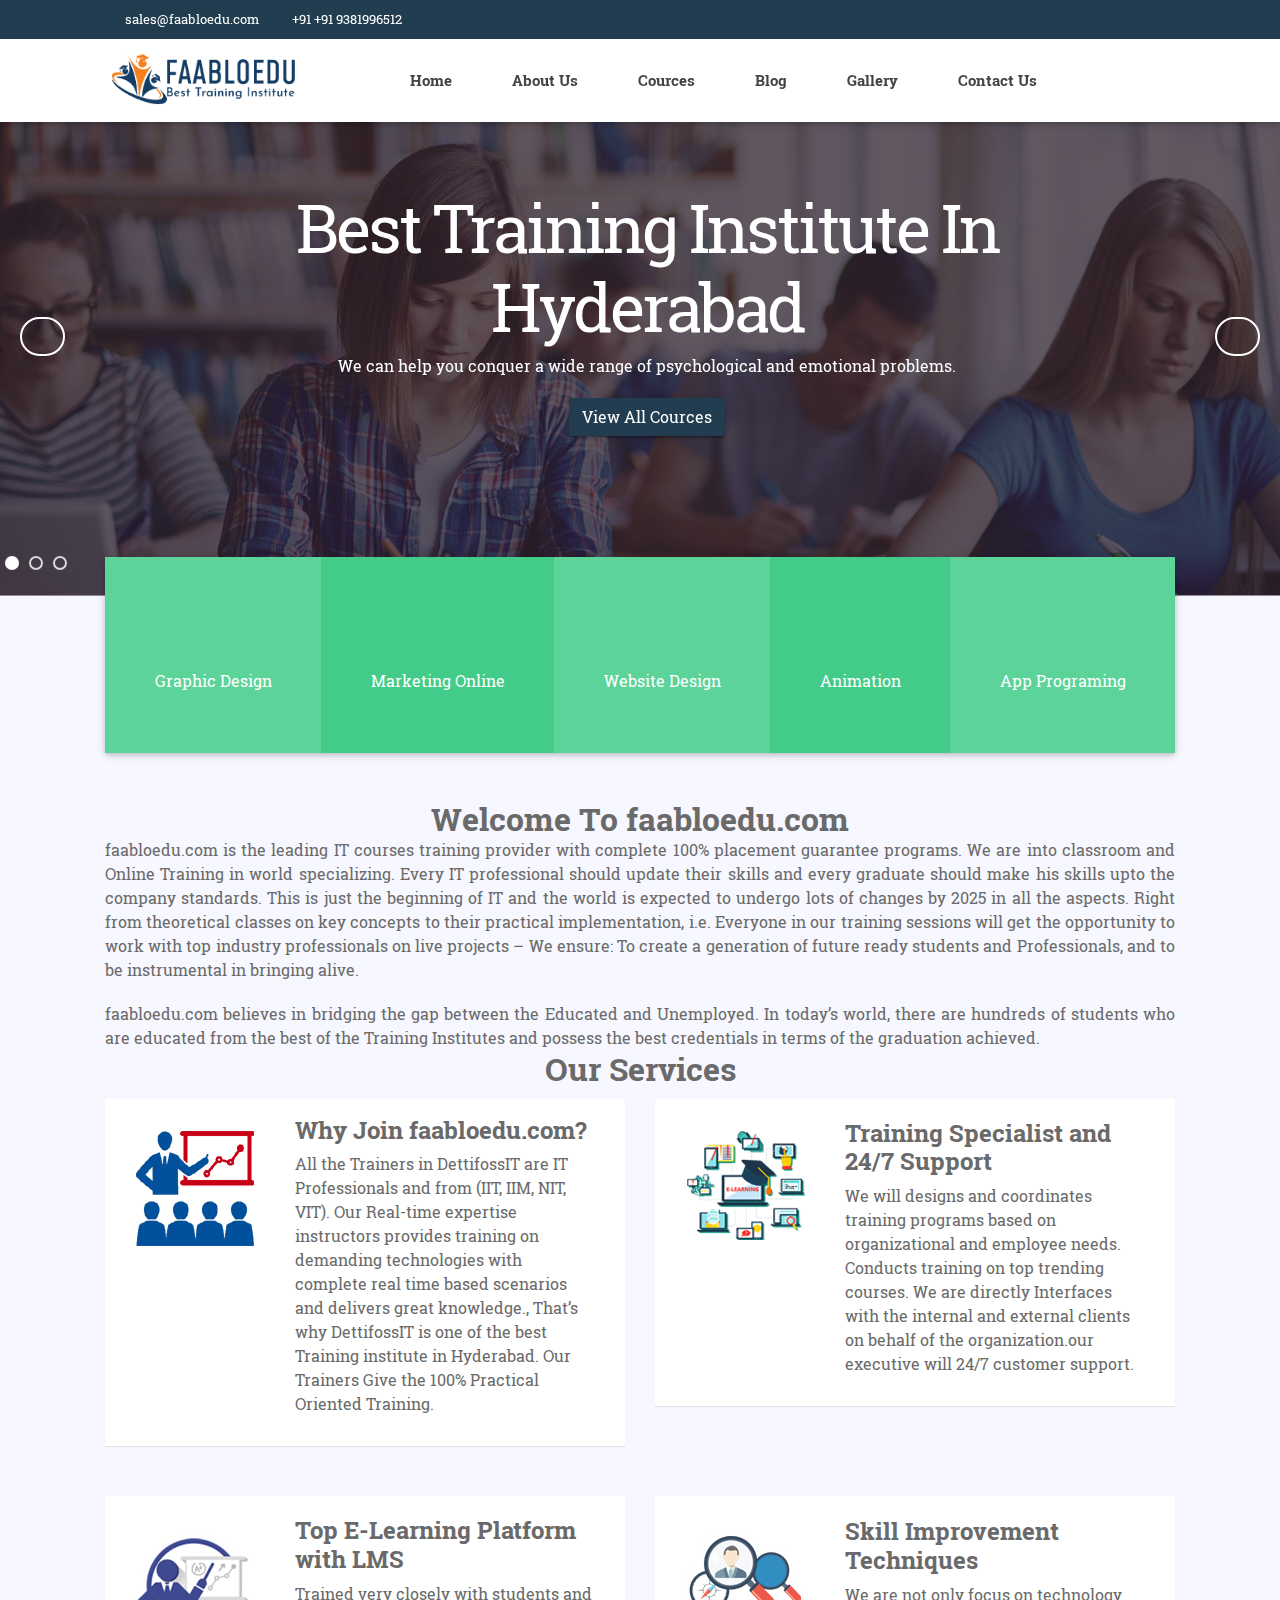
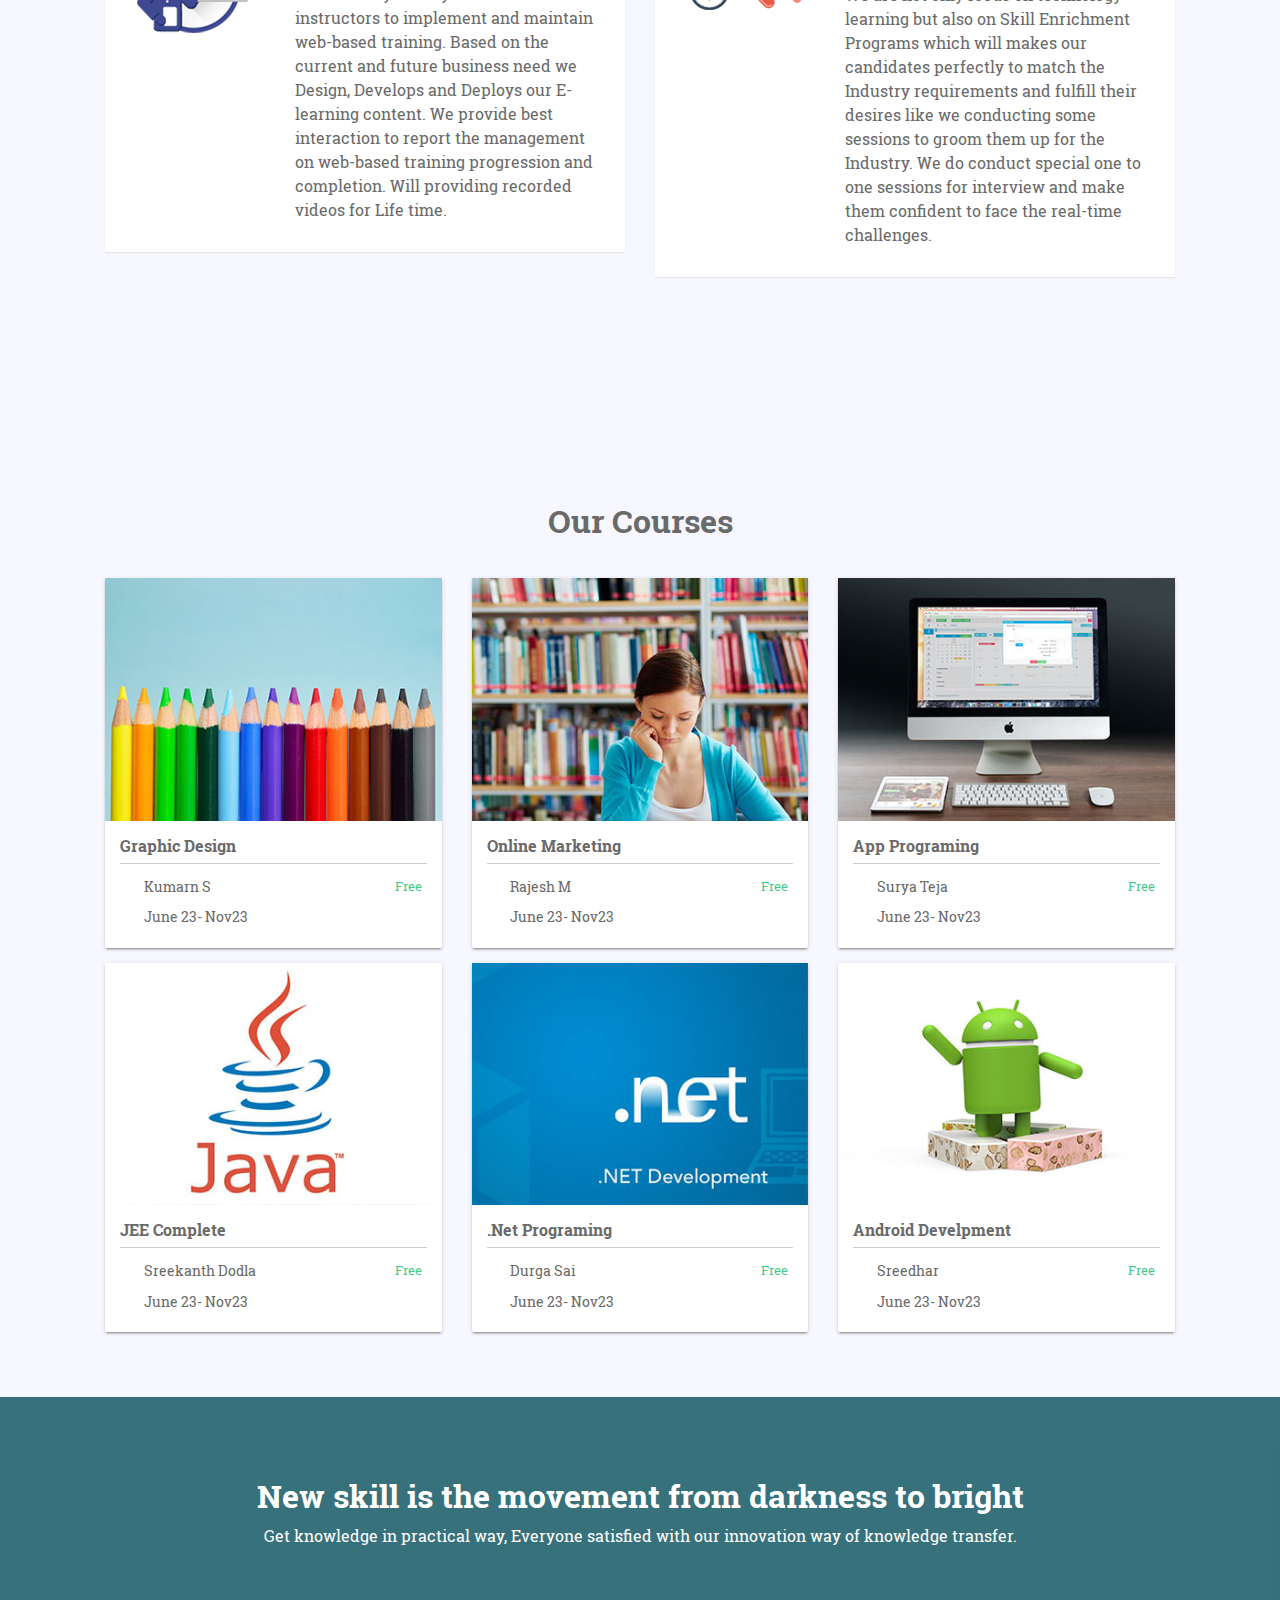
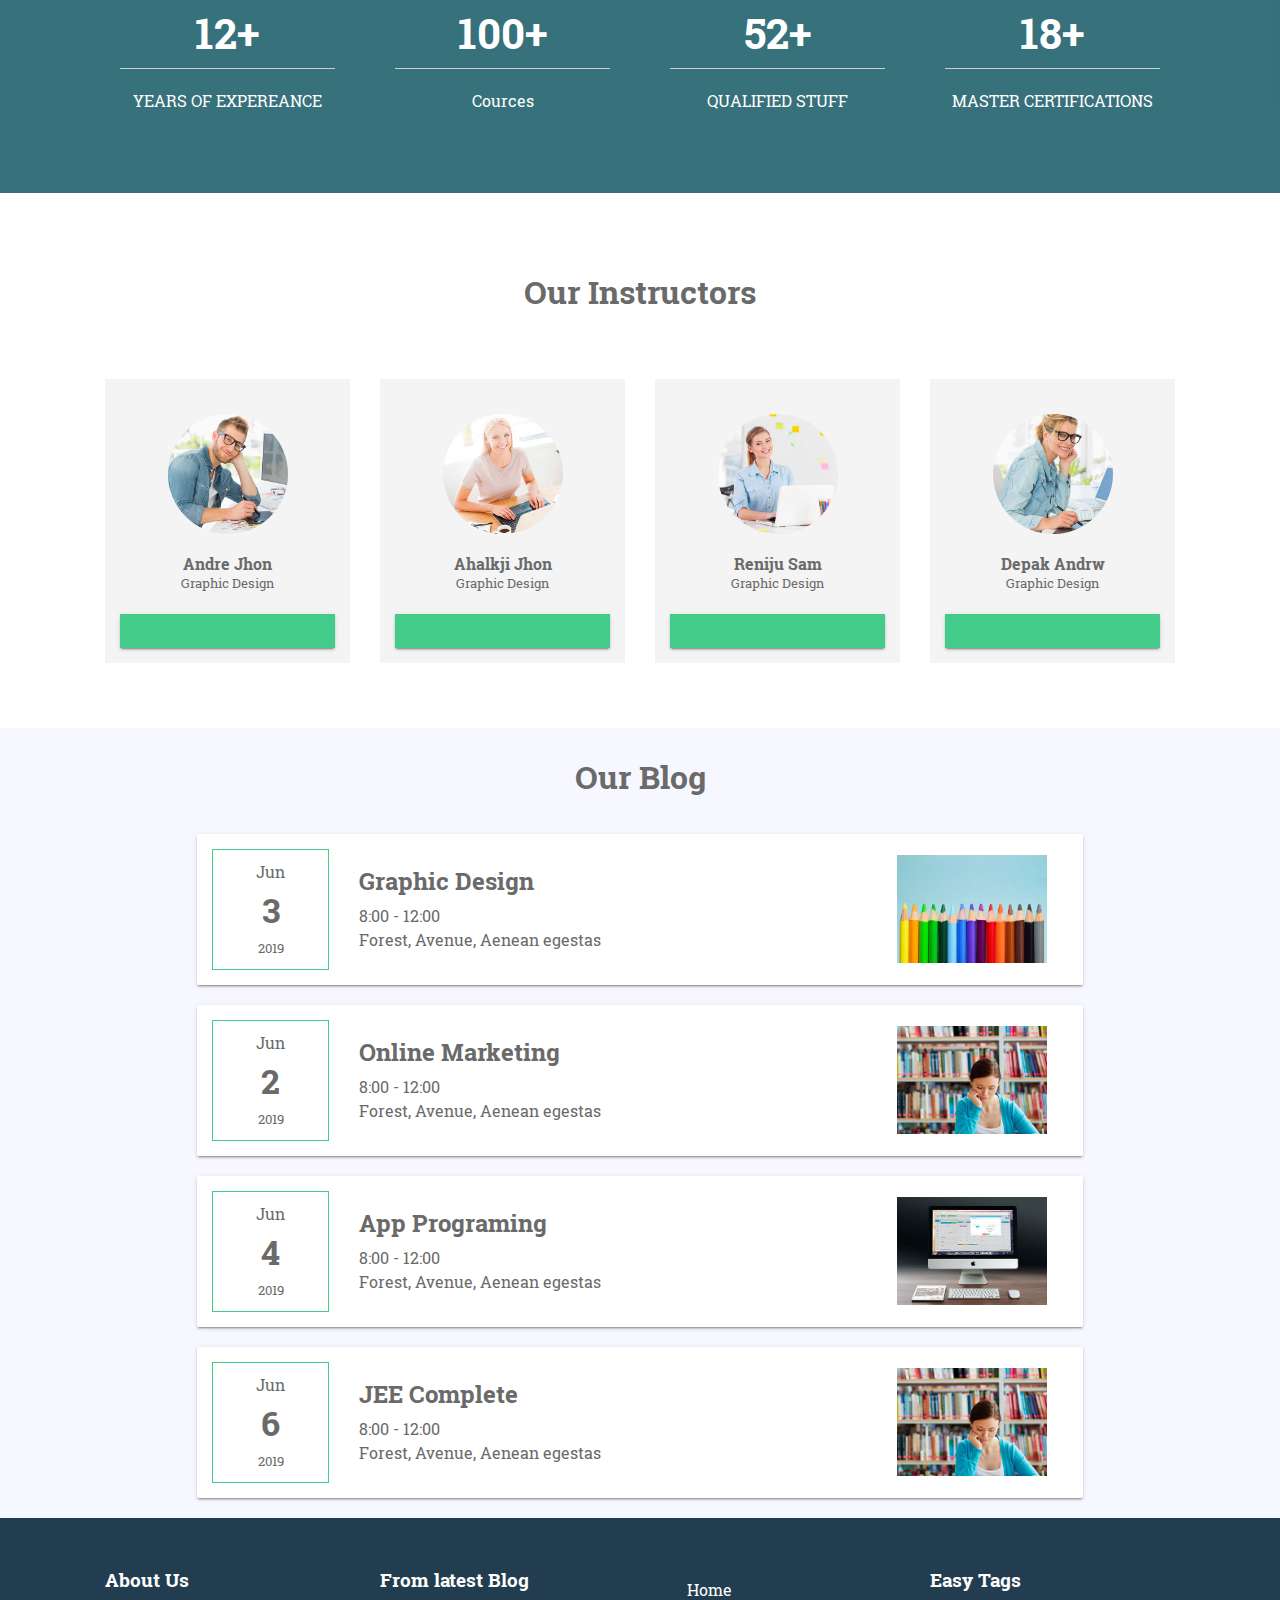
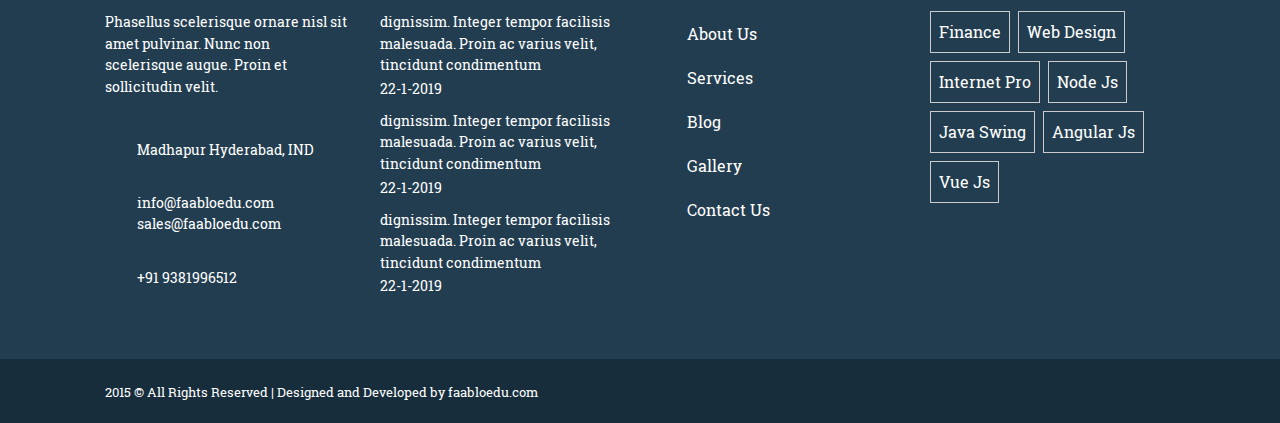
==== commit a458b8e7: "Add files via upload" ====
--- a/index.html
+++ b/index.html
@@ -44,7 +44,7 @@
             <div class="container">
                 <div class="row">
                     <div class="col-md-3 col-sm-12 nav-img">
-                        <img src="assets/images/logo.png" alt="">
+                        <img src="images/logo1.png" alt="">
                        <a data-toggle="collapse" data-target="#menu" href="#menu" ><i class="fas d-block d-md-none small-menu fa-bars"></i></a>
                     </div>
                     <div id="menu" class="col-md-9 d-none d-md-block nav-item">
